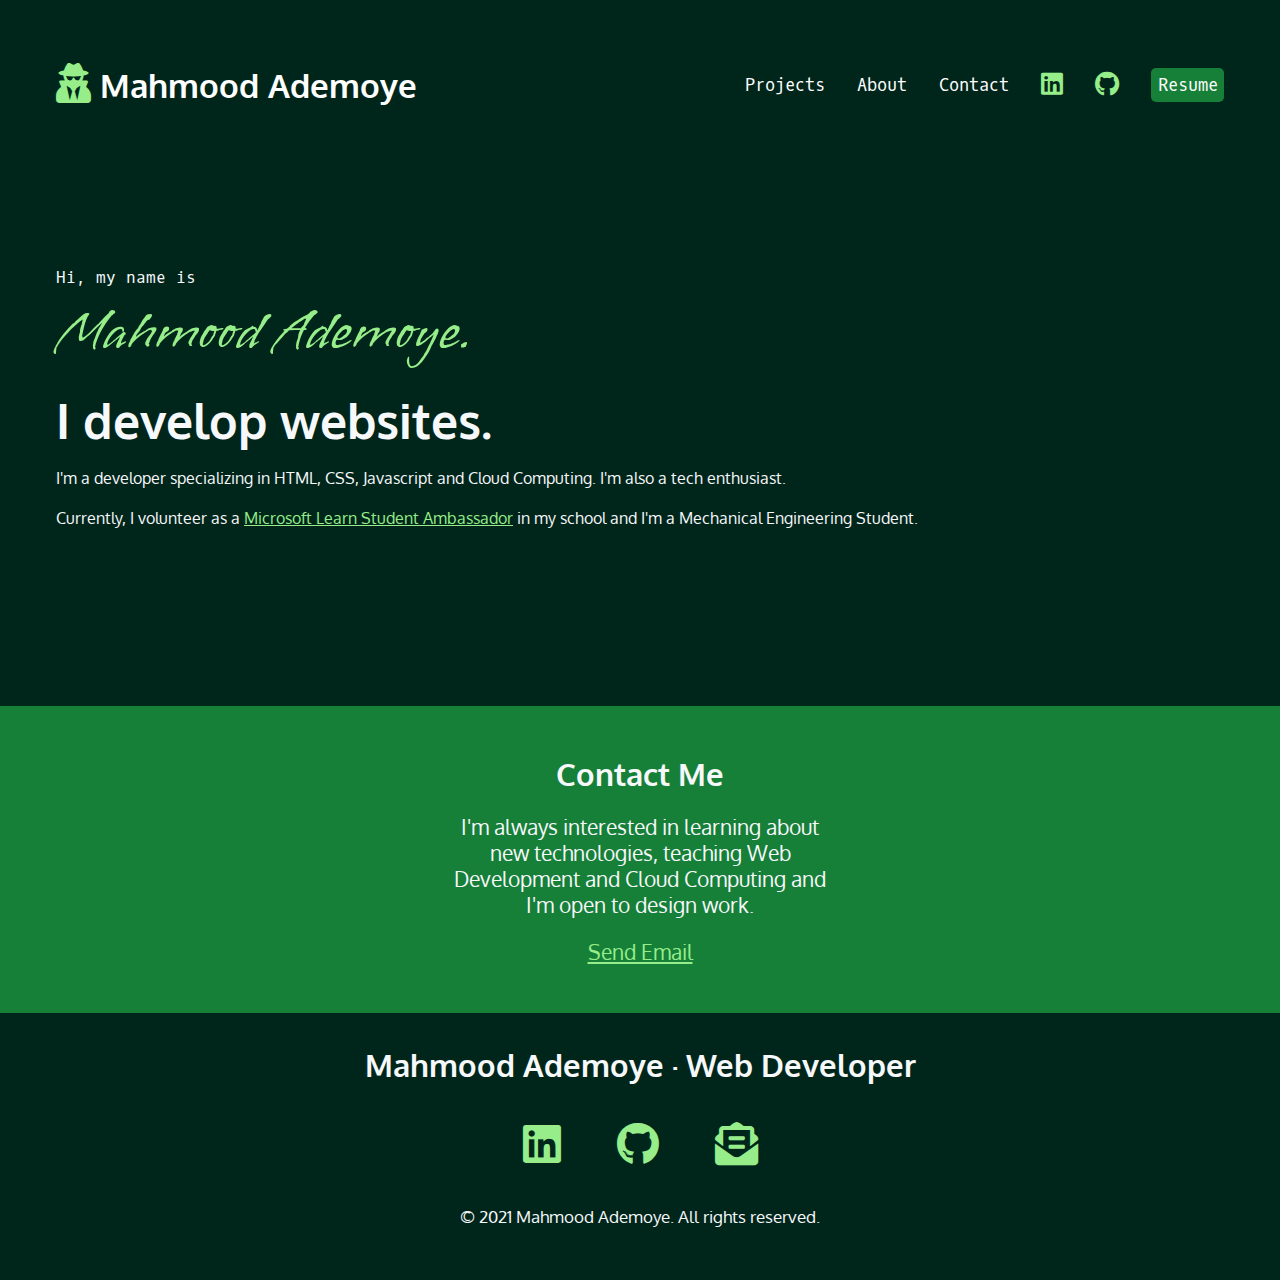
==== index.html @ 8da84bef "initial commit" ====
<!DOCTYPE html>
<html lang="en">
<head>
    <meta charset="UTF-8">
    <meta http-equiv="X-UA-Compatible" content="IE=edge">
    <meta name="viewport" content="width=device-width, initial-scale=1.0">
    <title>Mahmood Ademoye Portfolio Website</title>
    <link rel="preconnect" href="https://fonts.googleapis.com">
    <link rel="preconnect" href="https://fonts.gstatic.com" crossorigin>
    <link href="https://fonts.googleapis.com/css2?family=Oxygen&family=Oxygen+Mono&family=Vujahday+Script&display=swap" rel="stylesheet"> 
    <link href="https://cdnjs.cloudflare.com/ajax/libs/font-awesome/5.15.4/css/all.min.css" rel="stylesheet">
    <link href = "css/main.css" rel = "stylesheet">
</head>
<body>
    <!-- Navigation section -->
    <nav>
        <ul>
        <li>
            <h1><a href="index.html"> 
            <span class="fas fa-user-secret" aria-hidden = "true"></span>
            <span>Mahmood Ademoye</span>
            </a>  
            </h1>
            </li>
        <li><a href="#projects">Projects</a></li>
        <li><a href="about.html">About</a></li>
        <li><a href="#contact">Contact</a></li>
        <li><a href="https://www.linkedin.com/in/mahmood-ademoye/" target="_blank">
            <span class="fab fa-linkedin" aria-hidden ="true"></span>
            <span class ="sr-only">LinkedIn</span>
            </a>
            
            </li>
        <li><a href="https://github.com/Brainiac-M">
            <span class="fab fa-github" aria-hidden = "true"></span>
            <span class = "sr-only">Github</span>
            </a></li>
        <li><a href="https://docs.google.com/document/d/1cABCcjKQZ_LOI7W6Z4VjcYcpRTLEBW6X9QL-O9EivGs/edit?usp=sharing" class = "button">Resume</a></li>
        </ul>
    </nav>

    <!-- Intro section -->
    <section id="intro">
        <p class = "name">Hi, my name is <span>Mahmood Ademoye.</span></p>
    
        <h2>I develop websites.</h2>
    
        <p>I'm a developer specializing in HTML, CSS, Javascript and Cloud Computing. I'm also a tech enthusiast.<p>
    
        <p>Currently, I volunteer as a <a href= "https://studentambassadors.microsoft.com/en-US/profile/140487">Microsoft Learn Student Ambassador</a> in my school  and I'm a Mechanical Engineering Student.</p>
    </section>
    
    <!-- Contact section -->
    <div class="section-mdgreen">
        <section id ="contact">
            <h2>Contact Me</h2>
            <p>I'm always interested in learning about new technologies, teaching Web Development and Cloud Computing and I'm open to design work.</p>
            <a href = "mailto:mahmood.ademoye16@gmail.com">Send Email</a>
        </section>
    </div>
    <!-- Footer section -->
    <footer>
        <h2>Mahmood Ademoye &middot; Web Developer</h2>
        <ul>
        <li><a href="https://www.linkedin.com/in/mahmood-ademoye/" target="_blank">
            <span class="fab fa-linkedin" aria-hidden ="true"></span>
            <span class ="sr-only">LinkedIn</span>
            </a>
            
            </li>
        <li><a href="https://github.com/Brainiac-M">
            <span class="fab fa-github" aria-hidden = "true"></span>
            <span class = "sr-only">Github</span>
            </a></li>
        <li><a href="mailto:mahmood.ademoye16@gmail.com" target="_blank">
            <span class="fas fa-envelope-open-text" aria-hidden ="true"></span>
            <span class ="sr-only">Email</span>
            </a>
            
            </li>
        </ul>
        <p><small>&copy; 2021 Mahmood Ademoye. All rights reserved.</small></p>
    </footer>
</body>
</html>
---- css/main.css ----
@import url('https://fonts.googleapis.com/css2?family=Oxygen&family=Oxygen+Mono&family=Vujahday+Script&display=swap');

/* variables declared here - these are the colors for our pages, as well as the font stacks and sizes. */
:root {
    --dkgreen: #00261C;
    --dkblue: #0d314b;
    --plum: #4b0d49;
    --hotmag: #ff17e4;
    --magenta: #e310cb;
    --aqua: #86fbfb;
    --white: #f7f8fa;
    --mdgreen: #168039;
    --lightgreen: #96ED89;
    --ash: #8A99A6;
    --font-size: 1.3rem;
    --mono: "Oxygen mono", monospace;
    --sans: Oxygen, sans-serif;
    --authorname: 'Vujahday Script', cursive;
  }
  /* border box model: https://css-tricks.com/box-sizing/ */
  html {
    box-sizing: border-box;
  }
  *,
  *::before,
  *::after {
    box-sizing: inherit;
  }
  /* generic styles for the page */
  body {
    padding: 0;
    margin: 0;
    font-family: var(--sans);
    background-color: var(--dkgreen);
    color: var(--white);
    font-size: var(--font-size);
  }
  /* generic styles for reusable divs*/
  .section-mdgreen{
background-color: var(--mdgreen);
  }
  
   /* Intro section*/
#intro{
    padding: 5rem 1rem 10rem 1rem;
    max-width: 1200px;
    margin: 0 auto;
}
  
  h1,h2,h3{
    margin: 0;
  }
  
  a{
    color: var(--lightgreen);
  }
  
  a:hover{
    color: var(--ash);
    text-decoration: none;
  }
  
  #intro p{
    font-size: 1rem;
    line-height: 1.5;
  }
  #intro h2{
    font-size: 3rem;
  }
  
  .name{
    font-family: var(--mono);
  }
  .name span{
    font-size: 3.5rem;
    display: block;
    color: var(--lightgreen);
    font-family: var(--authorname);
  }
  
  
  /*Contact Section*/
  #contact{
    width: 400px;
    text-align: center;
    margin: 0 auto; 
    padding: 3rem 0;
  }
  #contact a{
    margin-bottom: 3rem;
  }

  #contact a:hover{
      text-decoration: none;
      color: var(--ash);
  }
  
  /* navigation */
  nav {
    font-family: var(--mono);
    font-size: 80%;
    padding: 4rem 1rem;
  }
  
  nav h1 a {
    font-family: var(--sans);
  }
  
  nav ul {
    margin: 0;
    padding: 0;
    list-style-type: none;
    display: flex;
    flex-flow: row wrap;
    justify-content: center;
    align-items: center;
    gap: 2rem;
  }
  nav ul li:first-child {
    flex-basis: 100%;
    text-align: center;
  }
  
  nav a {
    color: white;
    text-decoration: none;
    display: block;
  }
  
  nav a:hover,
  nav [ class*= "fa-"]:hover,
  footer ul li a:hover{
    color: var(--ash);
  }
  nav [class*= "fa-"]{
    font-size: 150%;
    color: var(--lightgreen);    
  }
  nav ul h1 [class*= "fa-"] {
    font-size: 120%;
  }
  nav ul li .button{
    background-color: var(--mdgreen);
    padding: 0.4rem;
    border-radius: 5px;
  }
  nav ul li .button:hover{
    background-color: var(--ash);
    color: var(--white);
  }
  
  
  /*Footer*/
  footer{
    text-align: center;
    padding:2rem  0;
  }
  footer ul{
    list-style-type: none;
    display: flex;
    flex-flow: row wrap;
    justify-content: center;
    gap: 3.5rem;
    font-size: 2.7rem;
    margin: 2rem 0;
    padding: 0;
  }
  
  
  @media( min-width: 900px){
    nav{
      max-width: 1200px;
      margin: 0 auto;
    }
    nav ul li:first-child{
      flex-basis: auto;
      text-align: left;
      margin-right: auto;
    }
  }
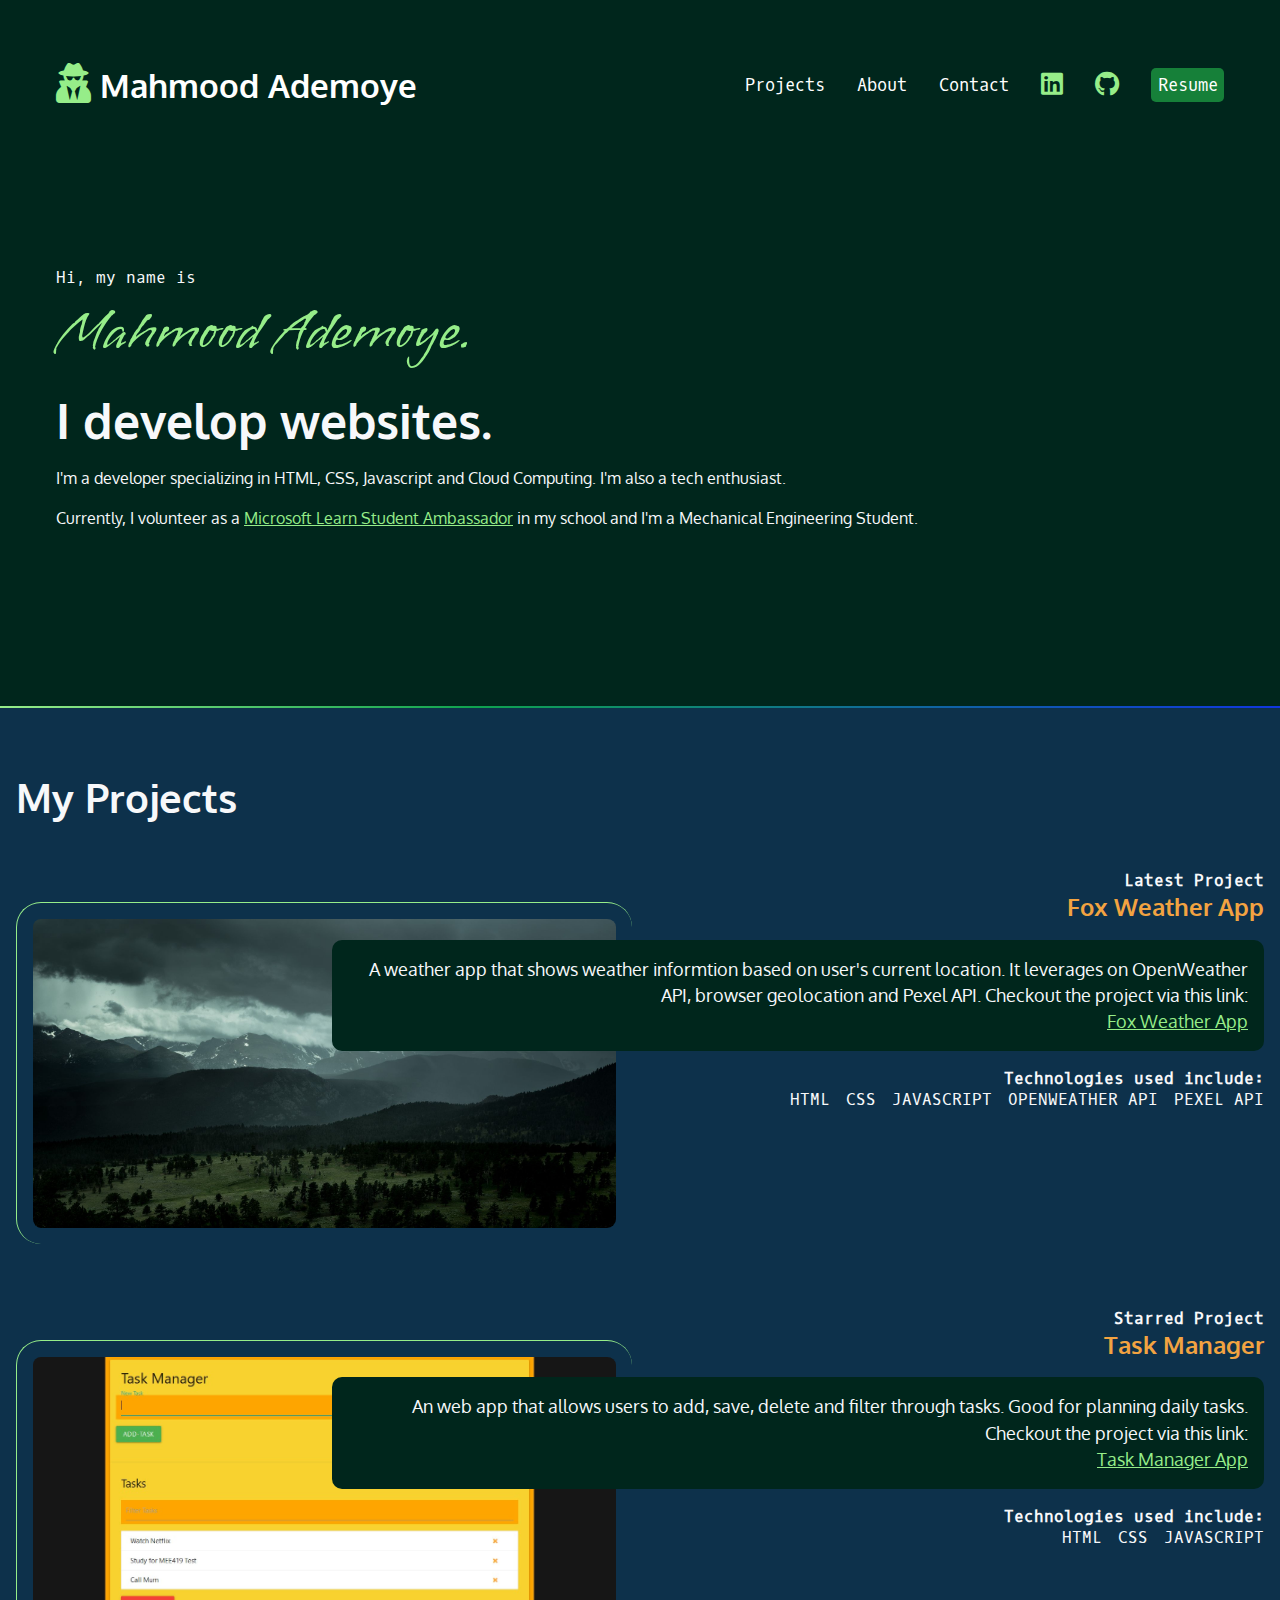
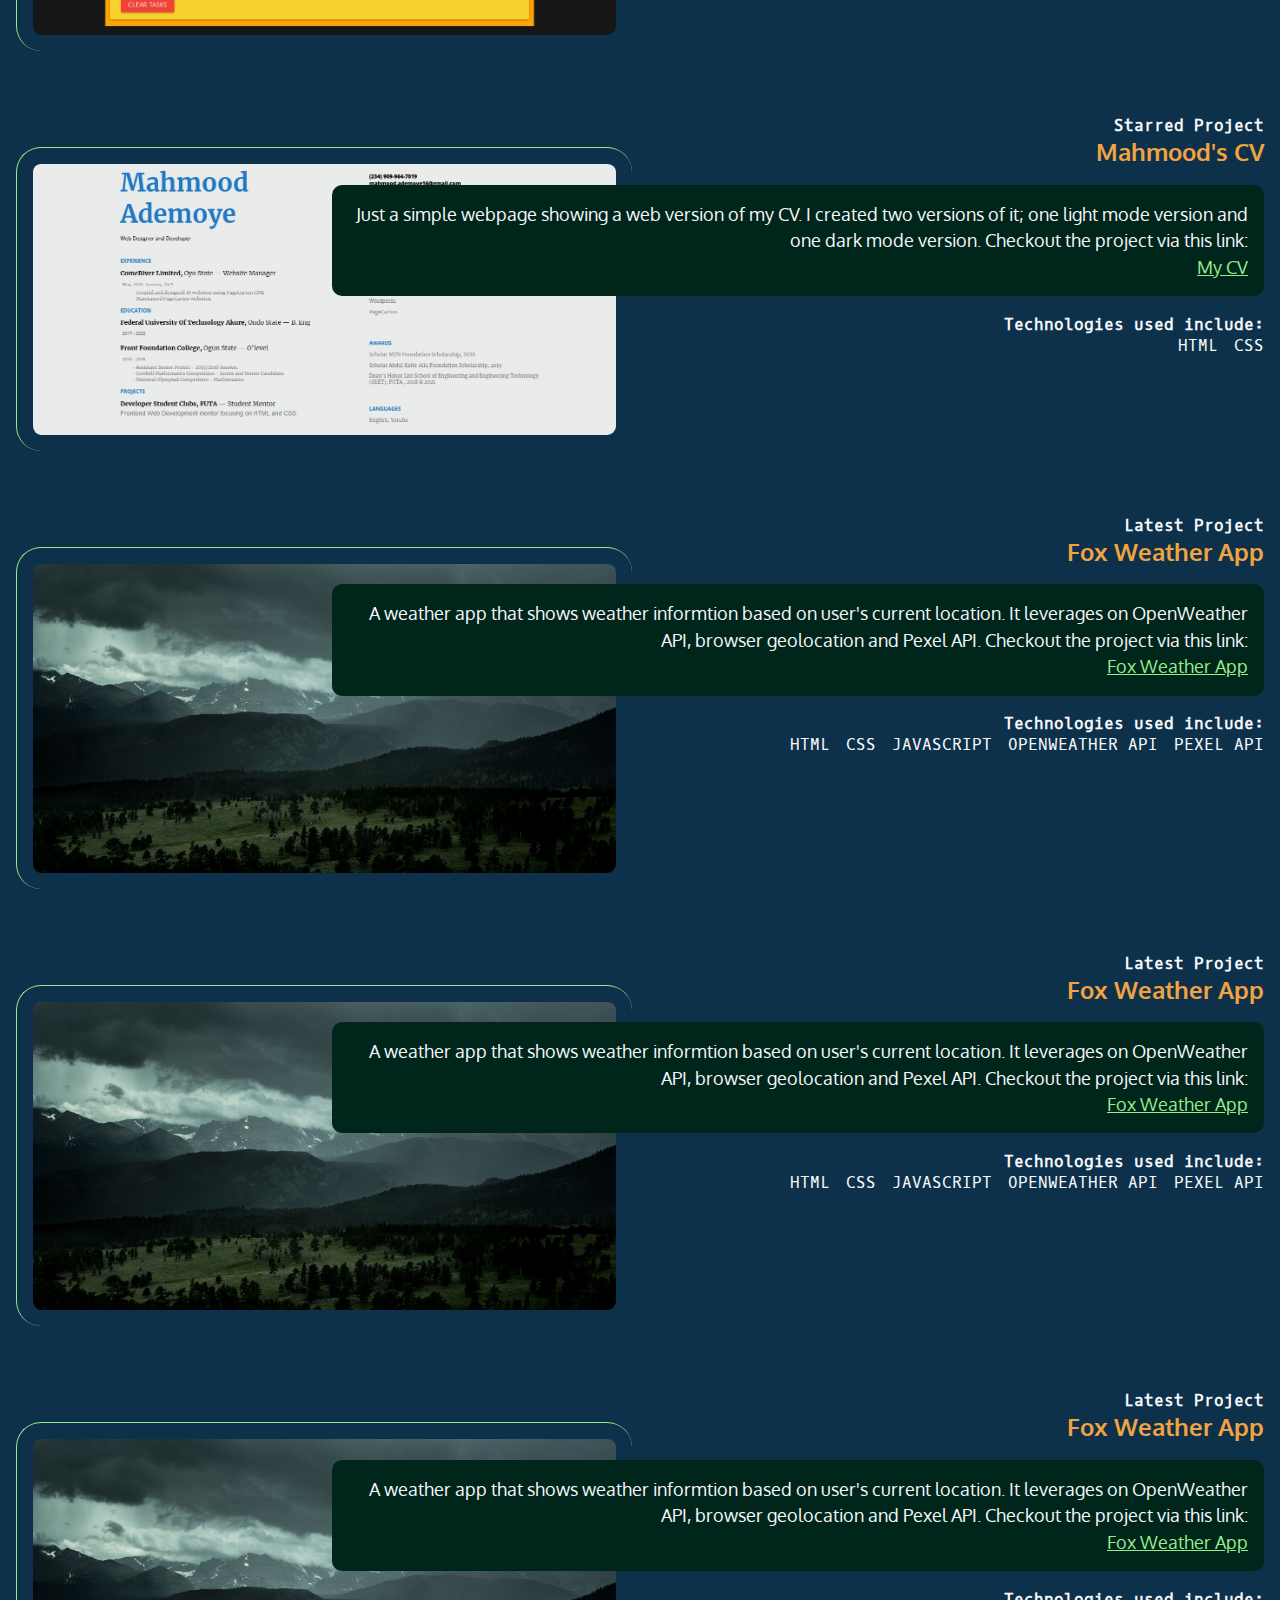
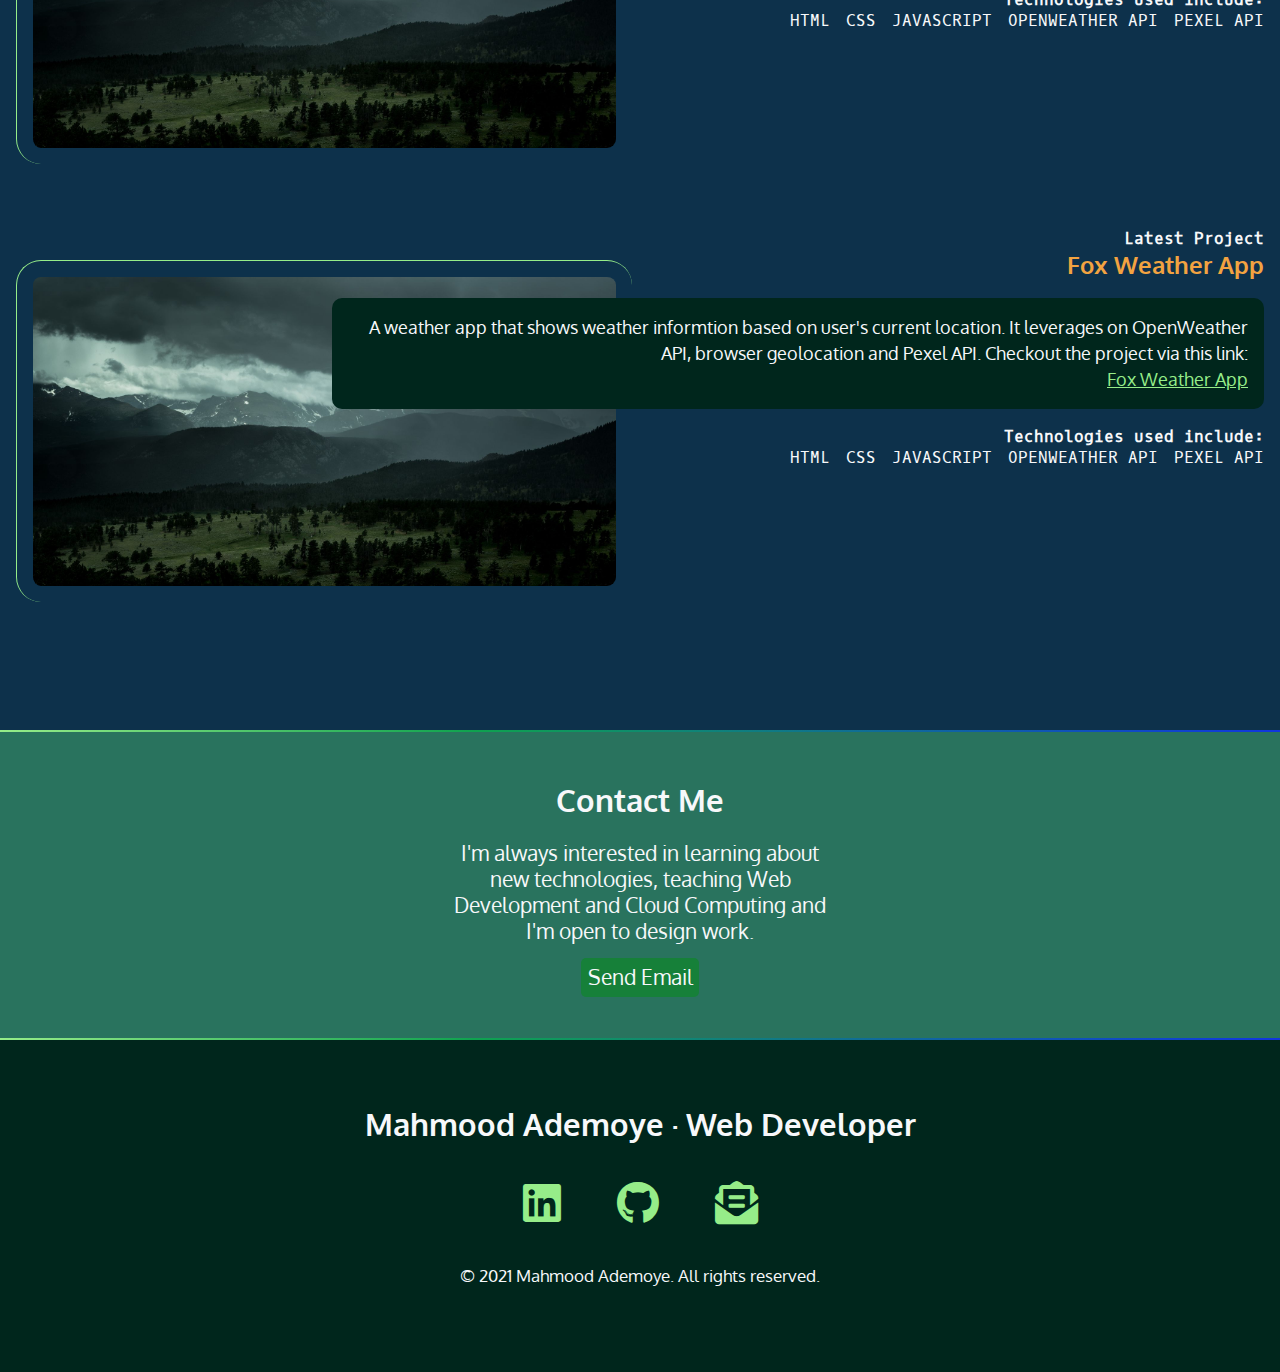
==== commit 64b9ec06: "working on project section of homepage" ====
--- a/index.html
+++ b/index.html
@@ -49,15 +49,161 @@
     
         <p>Currently, I volunteer as a <a href= "https://studentambassadors.microsoft.com/en-US/profile/140487">Microsoft Learn Student Ambassador</a> in my school  and I'm a Mechanical Engineering Student.</p>
     </section>
-    
+    <div class="gradient"></div>
+
+    <!-- Projects section -->
+    <div class="section-dkblue">
+        <section id="projects">
+            <h2>My Projects</h2>
+            
+            <article class="reverse-layout">
+                <div class="project-text">
+                    <h4>Latest Project</h4>
+                    <h3>Fox Weather App</h3>
+                    <p class="dkgreen-box">A weather app that shows weather informtion based on user's current location. It leverages on OpenWeather API, browser geolocation and Pexel API. Checkout the project via this link:<br>
+                    <a href = "https://fox-weather.netlify.app/">Fox Weather App</a>
+                    </p>
+                    
+                    <h4>Technologies used include:<h4>
+                    <ul>
+                        <li>HTML</li>
+                        <li>CSS</li>
+                        <li>JavaScript</li>
+                        <li>OpenWeather API</li>
+                        <li>Pexel API</li>
+                    </ul>
+            </div>
+                <img src="img/foxweather.jpg" alt="Screenshot of fox-weather app" />
+            </article>
+            
+            <article class="normal-layout">
+                <div class="project-text">
+                    <h4>Starred Project</h4>
+                    <h3>Task Manager</h3>
+                    <p class="dkgreen-box">An web app that allows users to add, save, delete and filter through tasks. Good for planning daily tasks. Checkout the project via this link:<br>
+                    <a href = "https://brainiac-m.github.io/Task-Manager/">Task Manager App</a>
+                    </p>
+                    
+                    <h4>Technologies used include:<h4>
+                    <ul>
+                        <li>HTML</li>
+                        <li>CSS</li>
+                        <li>JavaScript</li>
+                    </ul>
+            </div>
+                <img src="img/task-manager.jpg" alt="Screenshot of Task manager app" />
+            </article>
+
+            <article class="reverse-layout">
+                <div class="project-text">
+                    <h4>Starred Project</h4>
+                    <h3>Mahmood's CV</h3>
+                    <p class="dkgreen-box">Just a simple webpage showing a web version of my CV. I created two versions of it; one light mode version and one dark mode version. Checkout the project via this link:<br>
+                    <a href = "https://brainiac-m.github.io/my_CV/">My CV</a>
+                    </p>
+                    
+                    <h4>Technologies used include:<h4>
+                    <ul>
+                        <li>HTML</li>
+                        <li>CSS</li>
+                    </ul>
+            </div>
+                <img src="img/myCV.jpg" alt="Screenshot of webpage showing my CV" />
+            </article>
+
+            <article class="normal-layout">
+                <div class="project-text">
+                    <h4>Latest Project</h4>
+                    <h3>Fox Weather App</h3>
+                    <p class="dkgreen-box">A weather app that shows weather informtion based on user's current location. It leverages on OpenWeather API, browser geolocation and Pexel API.  Checkout the project via this link:<br>
+                    <a href = "https://fox-weather.netlify.app/">Fox Weather App</a>
+                    </p>
+                    
+                    <h4>Technologies used include:<h4>
+                    <ul>
+                        <li>HTML</li>
+                        <li>CSS</li>
+                        <li>JavaScript</li>
+                        <li>OpenWeather API</li>
+                        <li>Pexel API</li>
+                    </ul>
+            </div>
+                <img src="img/foxweather.jpg" alt="Screenshot of fox-weather app" />
+            </article>
+
+            <article class="reverse-layout">
+                <div class="project-text">
+                    <h4>Latest Project</h4>
+                    <h3>Fox Weather App</h3>
+                    <p class="dkgreen-box">A weather app that shows weather informtion based on user's current location. It leverages on OpenWeather API, browser geolocation and Pexel API.  Checkout the project via this link:<br>
+                    <a href = "https://fox-weather.netlify.app/">Fox Weather App</a>
+                    </p>
+                    
+                    <h4>Technologies used include:<h4>
+                    <ul>
+                        <li>HTML</li>
+                        <li>CSS</li>
+                        <li>JavaScript</li>
+                        <li>OpenWeather API</li>
+                        <li>Pexel API</li>
+                    </ul>
+            </div>
+                <img src="img/foxweather.jpg" alt="Screenshot of fox-weather app" />
+            </article>
+
+            <article class="normal-layout">
+                <div class="project-text">
+                    <h4>Latest Project</h4>
+                    <h3>Fox Weather App</h3>
+                    <p class="dkgreen-box">A weather app that shows weather informtion based on user's current location. It leverages on OpenWeather API, browser geolocation and Pexel API.  Checkout the project via this link:<br>
+                    <a href = "https://fox-weather.netlify.app/">Fox Weather App</a>
+                    </p>
+                    
+                    <h4>Technologies used include:<h4>
+                    <ul>
+                        <li>HTML</li>
+                        <li>CSS</li>
+                        <li>JavaScript</li>
+                        <li>OpenWeather API</li>
+                        <li>Pexel API</li>
+                    </ul>
+            </div>
+                <img src="img/foxweather.jpg" alt="Screenshot of fox-weather app" />
+            </article>
+
+            <article class="reverse-layout">
+                <div class="project-text">
+                    <h4>Latest Project</h4>
+                    <h3>Fox Weather App</h3>
+                    <p class="dkgreen-box">A weather app that shows weather informtion based on user's current location. It leverages on OpenWeather API, browser geolocation and Pexel API.  Checkout the project via this link:<br>
+                    <a href = "https://fox-weather.netlify.app/">Fox Weather App</a>
+                    </p>
+                    
+                    <h4>Technologies used include:<h4>
+                    <ul>
+                        <li>HTML</li>
+                        <li>CSS</li>
+                        <li>JavaScript</li>
+                        <li>OpenWeather API</li>
+                        <li>Pexel API</li>
+                    </ul>
+            </div>
+                <img src="img/foxweather.jpg" alt="Screenshot of fox-weather app" />
+            </article>
+            </section>
+    </div>
+
+        <div class="gradient"></div>
     <!-- Contact section -->
-    <div class="section-mdgreen">
+    <div class="section-mildgreen">
         <section id ="contact">
             <h2>Contact Me</h2>
             <p>I'm always interested in learning about new technologies, teaching Web Development and Cloud Computing and I'm open to design work.</p>
             <a href = "mailto:mahmood.ademoye16@gmail.com">Send Email</a>
         </section>
     </div>
+
+    <div class="gradient"></div>
     <!-- Footer section -->
     <footer>
         <h2>Mahmood Ademoye &middot; Web Developer</h2>
--- a/css/main.css
+++ b/css/main.css
@@ -11,6 +11,11 @@
     --white: #f7f8fa;
     --mdgreen: #168039;
     --lightgreen: #96ED89;
+    --mildgreen: #29735E;
+    --lightorange: #F2A341;
+    --mdorange: #F25835;
+    --lightbue: #0045B5;
+    --deepblue: #003A8A;
     --ash: #8A99A6;
     --font-size: 1.3rem;
     --mono: "Oxygen mono", monospace;
@@ -36,10 +41,22 @@
     font-size: var(--font-size);
   }
   /* generic styles for reusable divs*/
-  .section-mdgreen{
-background-color: var(--mdgreen);
-  }
-  
+  .section-mildgreen{
+background-color: var(--mildgreen);
+  }
+
+  .gradient{
+    background: linear-gradient(90deg, rgba(150,237,137,1) 0%, rgba(15,162,79,1) 37%, rgba(16,54,223,1) 100%, rgba(40,97,211,1) 100%);  
+    height: 2px;
+  }
+  .section-dkblue{
+    background-color: var(--dkblue);
+  }
+  img{
+    width: 100%;
+  }
+
+
    /* Intro section*/
 #intro{
     padding: 5rem 1rem 10rem 1rem;
@@ -78,6 +95,52 @@
     font-family: var(--authorname);
   }
   
+
+/* Projects section*/
+#projects{
+  padding: 4rem 1rem;
+}
+#projects h2{
+  font-size: 2.5rem;
+  margin-bottom: 3rem;
+}
+#projects h4{
+  font-size: 1rem;
+  font-family: var(--mono);
+  margin: 0;
+}
+#projects h3{
+  color: var(--lightorange);
+}
+#projects .dkgreen-box{
+background-color: var(--dkgreen);
+padding: 1rem;  
+border-radius: 10px;
+line-height: 1.5;
+font-size: 1.1rem;
+}
+#projects ul{
+  display: flex;
+  flex-flow: row wrap;
+  justify-content: flex-start;
+  padding: 0;
+  margin: 0;
+  font-size: 1rem;
+  gap: 1rem;
+}
+#projects li{
+  text-transform: uppercase;
+  font-weight: lighter;
+  list-style-type: none;
+}
+#projects img{
+  margin: 2rem 0 4rem 0;
+  border-top: 1.5px solid var(--lightgreen);
+  border-left:1.5px solid var(--lightgreen);
+  border-radius: 25px;
+  padding: 1rem;
+}
+
   
   /*Contact Section*/
   #contact{
@@ -88,11 +151,15 @@
   }
   #contact a{
     margin-bottom: 3rem;
+    padding: 0.4rem;
+    border-radius: 5px;
+    text-decoration: none;
+    background-color: var(--mdgreen);
+    color: var(--white);  
   }
 
   #contact a:hover{
-      text-decoration: none;
-      color: var(--ash);
+    background-color: var(--ash);
   }
   
   /* navigation */
@@ -153,7 +220,7 @@
   /*Footer*/
   footer{
     text-align: center;
-    padding:2rem  0;
+    padding: 4rem  0;
   }
   footer ul{
     list-style-type: none;
@@ -166,7 +233,32 @@
     padding: 0;
   }
   
-  
+
+/*Tablet view*/
+@media(min-width: 600px){
+  #projects article{
+    display: grid;
+    grid-template-columns: repeat(8, 1fr);
+    gap: 1rem;
+  }
+  #projects img{
+    grid-column: 1/5;
+    grid-row: 1/2;
+  }
+  #projects article .project-text{
+    grid-column: 3/9;
+    grid-row: 1/2;
+    order: 2;
+    text-align: right;
+  }
+  #projects article ul{
+    justify-content: flex-end;
+  }
+}
+
+
+
+  /*Desktop view*/
   @media( min-width: 900px){
     nav{
       max-width: 1200px;
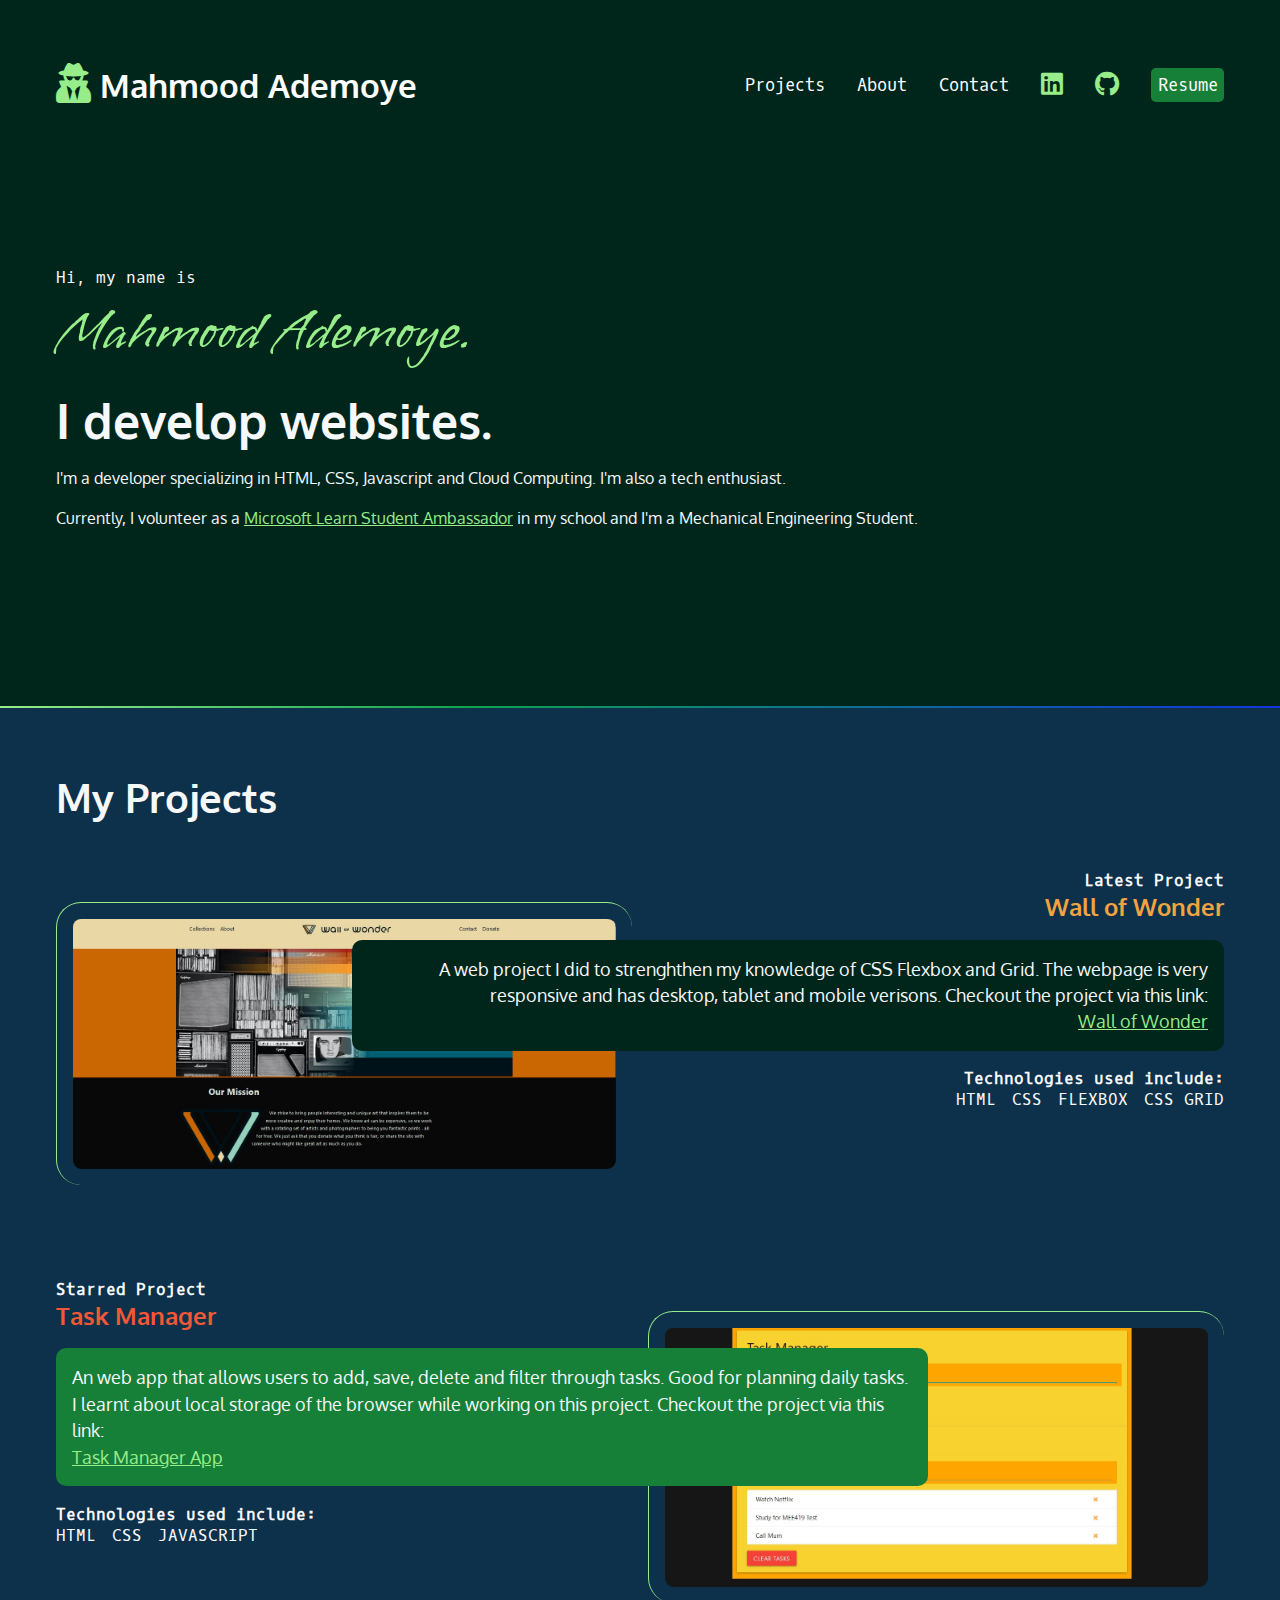
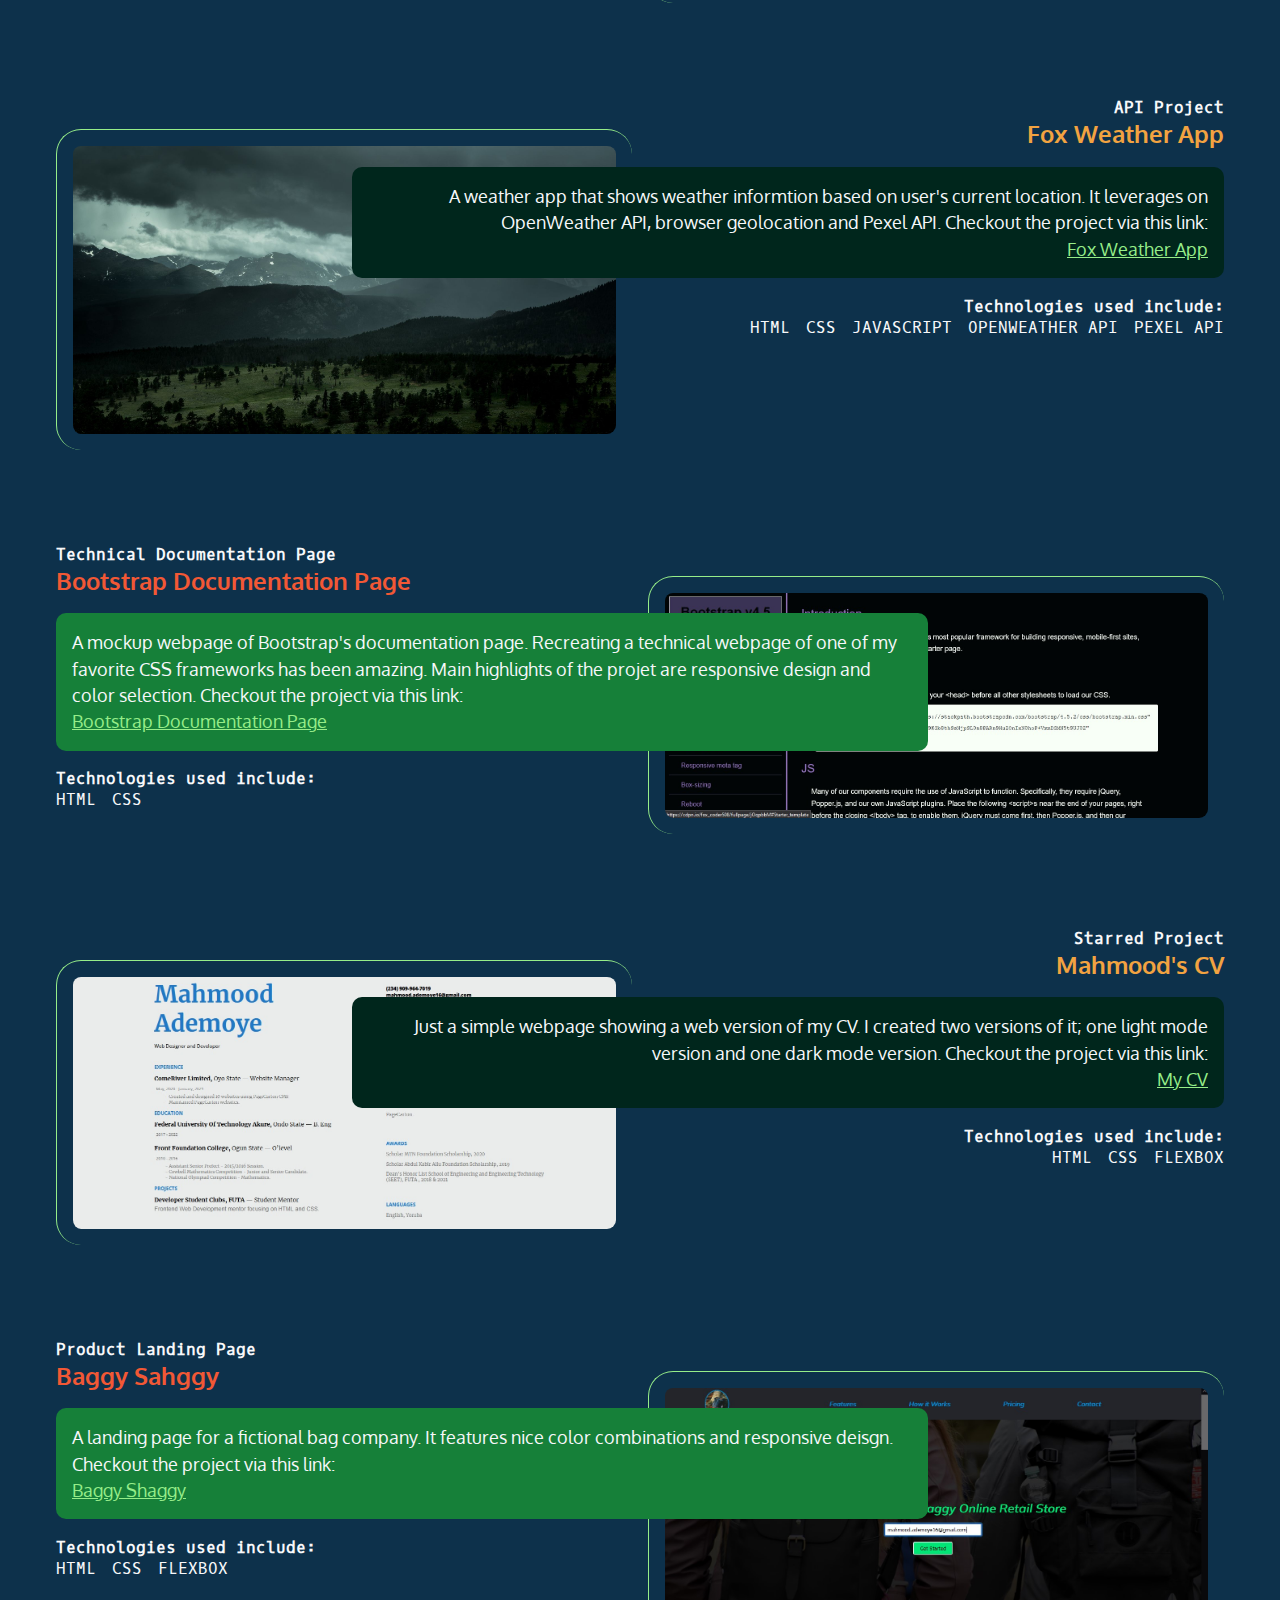
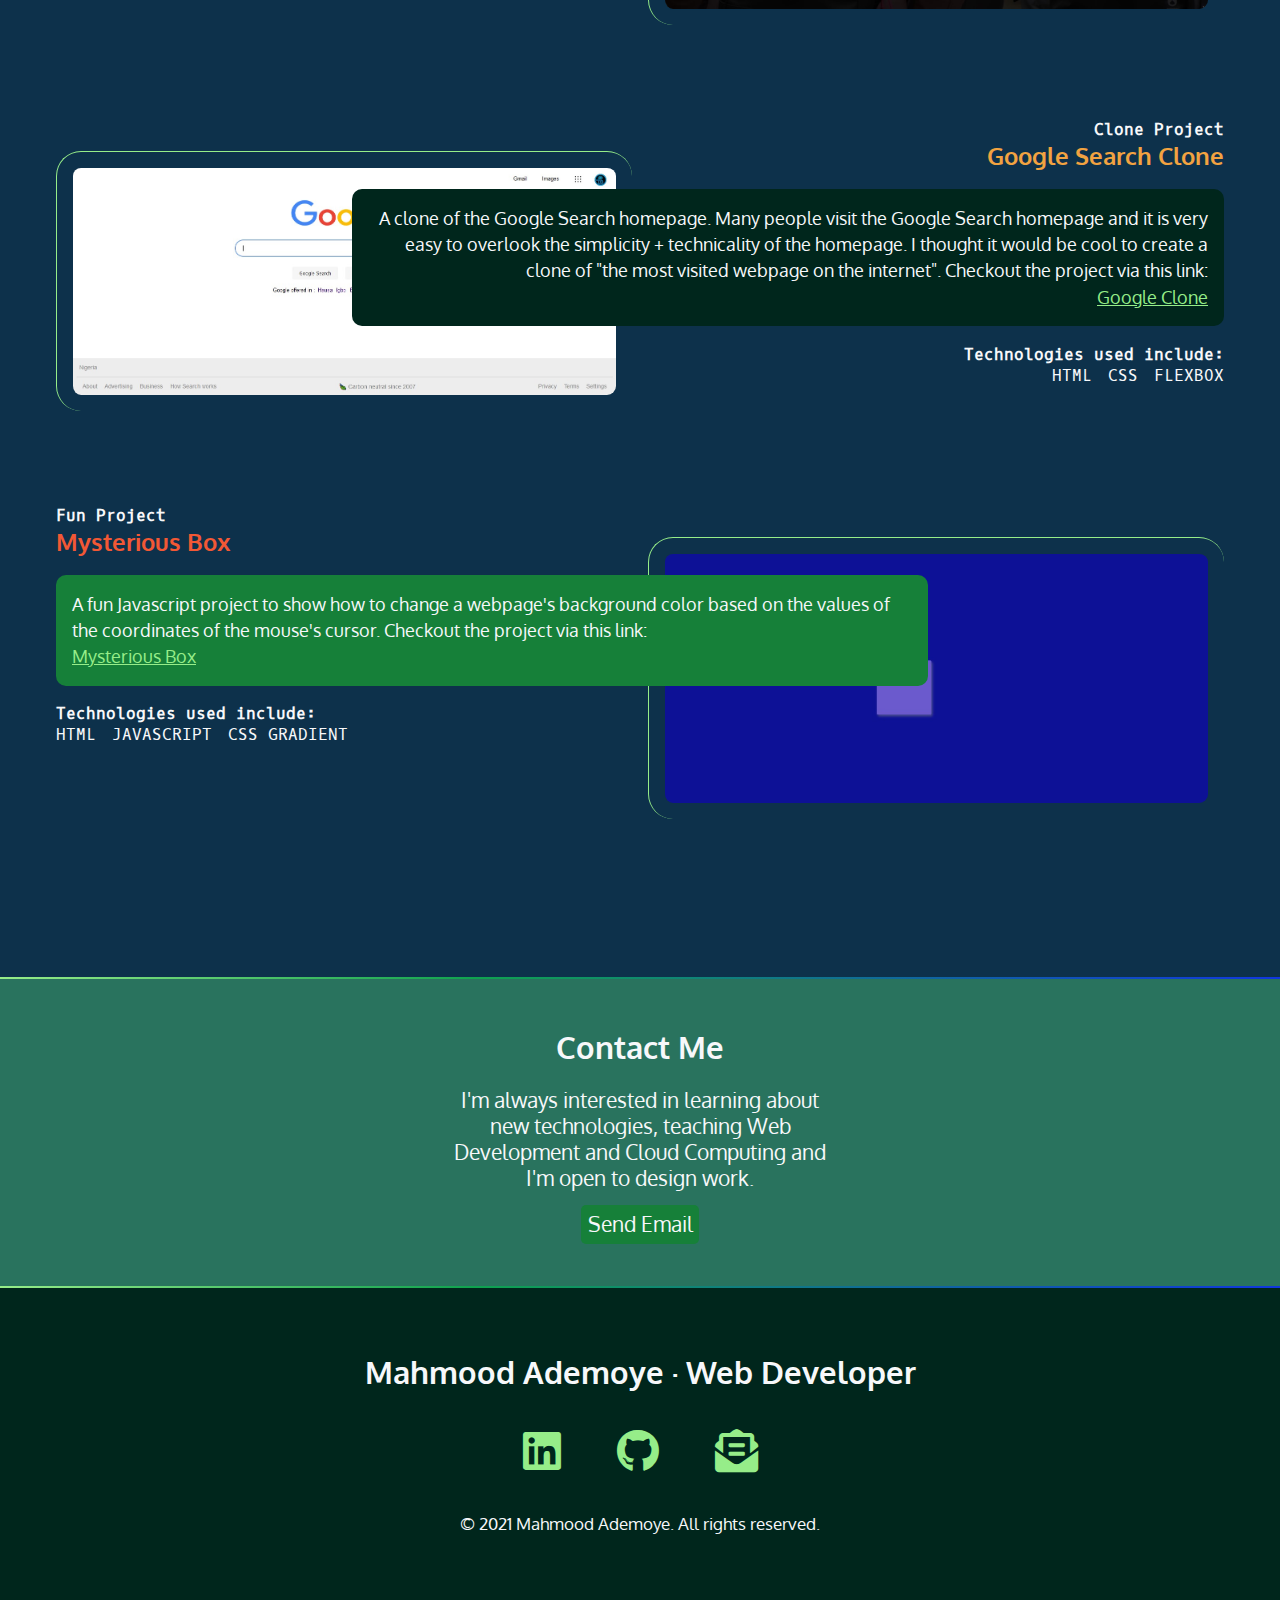
==== commit 3a2011e2: "homepage complete" ====
--- a/index.html
+++ b/index.html
@@ -55,10 +55,50 @@
     <div class="section-dkblue">
         <section id="projects">
             <h2>My Projects</h2>
-            
+
             <article class="reverse-layout">
                 <div class="project-text">
                     <h4>Latest Project</h4>
+                    <h3>Wall of Wonder</h3>
+                    <p class="dkgreen-box">A web project I did to strenghthen my knowledge of CSS Flexbox and Grid.
+                        The webpage is very responsive and has desktop, tablet and mobile verisons.
+                        Checkout the project via this link:<br>
+                    <a href = "https://brainiac-m.github.io/Wall-of-Wonder/">Wall of Wonder</a>
+                    </p>
+                    
+                    <h4>Technologies used include:<h4>
+                    <ul>
+                        <li>HTML</li>
+                        <li>CSS</li>
+                        <li>Flexbox</li>
+                        <li>CSS Grid</li>
+                    </ul>
+            </div>
+                <img src="img/wallofwonder.jpg" alt="Screenshot of Wall of wonder website" />
+            </article>
+            
+            <article class="normal-layout">
+                <div class="project-text">
+                    <h4>Starred Project</h4>
+                    <h3>Task Manager</h3>
+                    <p class="dkgreen-box">An web app that allows users to add, save, delete and filter through tasks. 
+                        Good for planning daily tasks. I learnt about local storage of the browser while working on this project. Checkout the project via this link:<br>
+                    <a href = "https://brainiac-m.github.io/Task-Manager/">Task Manager App</a>
+                    </p>
+                    
+                    <h4>Technologies used include:<h4>
+                    <ul>
+                        <li>HTML</li>
+                        <li>CSS</li>
+                        <li>JavaScript</li>
+                    </ul>
+                </div>
+                <img src="img/task-manager.jpg" alt="Screenshot of Task manager app" />
+            </article>
+
+            <article class="reverse-layout">
+                <div class="project-text">
+                    <h4>API Project</h4>
                     <h3>Fox Weather App</h3>
                     <p class="dkgreen-box">A weather app that shows weather informtion based on user's current location. It leverages on OpenWeather API, browser geolocation and Pexel API. Checkout the project via this link:<br>
                     <a href = "https://fox-weather.netlify.app/">Fox Weather App</a>
@@ -75,23 +115,24 @@
             </div>
                 <img src="img/foxweather.jpg" alt="Screenshot of fox-weather app" />
             </article>
-            
-            <article class="normal-layout">
-                <div class="project-text">
-                    <h4>Starred Project</h4>
-                    <h3>Task Manager</h3>
-                    <p class="dkgreen-box">An web app that allows users to add, save, delete and filter through tasks. Good for planning daily tasks. Checkout the project via this link:<br>
-                    <a href = "https://brainiac-m.github.io/Task-Manager/">Task Manager App</a>
-                    </p>
-                    
-                    <h4>Technologies used include:<h4>
-                    <ul>
-                        <li>HTML</li>
-                        <li>CSS</li>
-                        <li>JavaScript</li>
-                    </ul>
-            </div>
-                <img src="img/task-manager.jpg" alt="Screenshot of Task manager app" />
+
+            <article class="normal-layout">
+                <div class="project-text">
+                    <h4>Technical Documentation Page</h4>
+                    <h3>Bootstrap Documentation Page</h3>
+                    <p class="dkgreen-box">A mockup webpage of Bootstrap's documentation page. 
+                        Recreating a technical webpage of one of my favorite CSS frameworks has been amazing. 
+                        Main highlights of the projet are responsive design and color selection. Checkout the project via this link:<br>
+                    <a href = "https://codepen.io/fox_coder508/full/jOqpbbM">Bootstrap Documentation Page</a>
+                    </p>
+                    
+                    <h4>Technologies used include:<h4>
+                    <ul>
+                        <li>HTML</li>
+                        <li>CSS</li>
+                    </ul>
+                </div>
+                <img src="img/bootstrap-technical.jpg" alt="Screenshot of bootstarp documentation page" />
             </article>
 
             <article class="reverse-layout">
@@ -106,89 +147,70 @@
                     <ul>
                         <li>HTML</li>
                         <li>CSS</li>
+                        <li>Flexbox</li>
+                    </ul>
+                </div>
+                <img src="img/myCV.jpg" alt="Screenshot of webpage showing my CV" />
+            </article>
+
+            <article class="normal-layout">
+                <div class="project-text">
+                    <h4>Product Landing Page</h4>
+                    <h3>Baggy Sahggy</h3>
+                    <p class="dkgreen-box">A landing page for a fictional bag company.
+                         It features nice color combinations and responsive deisgn. 
+                         Checkout the project via this link:<br>
+                    <a href = "https://codepen.io/fox_coder508/full/ExPMWZJ">Baggy Shaggy</a>
+                    </p>
+                    
+                    <h4>Technologies used include:<h4>
+                    <ul>
+                        <li>HTML</li>
+                        <li>CSS</li>
+                        <li>Flexbox</li>
                     </ul>
             </div>
-                <img src="img/myCV.jpg" alt="Screenshot of webpage showing my CV" />
-            </article>
-
-            <article class="normal-layout">
-                <div class="project-text">
-                    <h4>Latest Project</h4>
-                    <h3>Fox Weather App</h3>
-                    <p class="dkgreen-box">A weather app that shows weather informtion based on user's current location. It leverages on OpenWeather API, browser geolocation and Pexel API.  Checkout the project via this link:<br>
-                    <a href = "https://fox-weather.netlify.app/">Fox Weather App</a>
-                    </p>
-                    
-                    <h4>Technologies used include:<h4>
-                    <ul>
-                        <li>HTML</li>
-                        <li>CSS</li>
+                <img src="img/baggy-shaggy.jpg" alt="Screenshot of Baggy shaggy website" />
+            </article>
+
+            <article class="reverse-layout">
+                <div class="project-text">
+                    <h4>Clone Project</h4>
+                    <h3>Google Search Clone</h3>
+                    <p class="dkgreen-box">A clone of the Google Search homepage. 
+                         Many people visit the Google Search homepage and it is very easy to overlook the simplicity + technicality of the homepage.
+                         I thought it would be cool to create a clone of "the most visited webpage on the internet".
+                          Checkout the project via this link:<br>
+                    <a href = "https://brainiac-m.github.io/Google-Homepage/">Google Clone</a>
+                    </p>
+                    
+                    <h4>Technologies used include:<h4>
+                    <ul>
+                        <li>HTML</li>
+                        <li>CSS</li>
+                        <li>Flexbox</li>
+                    </ul>
+                </div>
+                <img src="img/google.jpg" alt="Screenshot of google search homepage" />
+            </article>
+
+            <article class="normal-layout">
+                <div class="project-text">
+                    <h4>Fun Project</h4>
+                    <h3>Mysterious Box</h3>
+                    <p class="dkgreen-box">A fun Javascript project to show how to change a webpage's background color based on the values of the coordinates of the mouse's cursor.
+                          Checkout the project via this link:<br>
+                    <a href = "https://brainiac-m.github.io/Mysterious-Button/">Mysterious Box</a>
+                    </p>
+                    
+                    <h4>Technologies used include:<h4>
+                    <ul>
+                        <li>HTML</li>
                         <li>JavaScript</li>
-                        <li>OpenWeather API</li>
-                        <li>Pexel API</li>
-                    </ul>
-            </div>
-                <img src="img/foxweather.jpg" alt="Screenshot of fox-weather app" />
-            </article>
-
-            <article class="reverse-layout">
-                <div class="project-text">
-                    <h4>Latest Project</h4>
-                    <h3>Fox Weather App</h3>
-                    <p class="dkgreen-box">A weather app that shows weather informtion based on user's current location. It leverages on OpenWeather API, browser geolocation and Pexel API.  Checkout the project via this link:<br>
-                    <a href = "https://fox-weather.netlify.app/">Fox Weather App</a>
-                    </p>
-                    
-                    <h4>Technologies used include:<h4>
-                    <ul>
-                        <li>HTML</li>
-                        <li>CSS</li>
-                        <li>JavaScript</li>
-                        <li>OpenWeather API</li>
-                        <li>Pexel API</li>
-                    </ul>
-            </div>
-                <img src="img/foxweather.jpg" alt="Screenshot of fox-weather app" />
-            </article>
-
-            <article class="normal-layout">
-                <div class="project-text">
-                    <h4>Latest Project</h4>
-                    <h3>Fox Weather App</h3>
-                    <p class="dkgreen-box">A weather app that shows weather informtion based on user's current location. It leverages on OpenWeather API, browser geolocation and Pexel API.  Checkout the project via this link:<br>
-                    <a href = "https://fox-weather.netlify.app/">Fox Weather App</a>
-                    </p>
-                    
-                    <h4>Technologies used include:<h4>
-                    <ul>
-                        <li>HTML</li>
-                        <li>CSS</li>
-                        <li>JavaScript</li>
-                        <li>OpenWeather API</li>
-                        <li>Pexel API</li>
-                    </ul>
-            </div>
-                <img src="img/foxweather.jpg" alt="Screenshot of fox-weather app" />
-            </article>
-
-            <article class="reverse-layout">
-                <div class="project-text">
-                    <h4>Latest Project</h4>
-                    <h3>Fox Weather App</h3>
-                    <p class="dkgreen-box">A weather app that shows weather informtion based on user's current location. It leverages on OpenWeather API, browser geolocation and Pexel API.  Checkout the project via this link:<br>
-                    <a href = "https://fox-weather.netlify.app/">Fox Weather App</a>
-                    </p>
-                    
-                    <h4>Technologies used include:<h4>
-                    <ul>
-                        <li>HTML</li>
-                        <li>CSS</li>
-                        <li>JavaScript</li>
-                        <li>OpenWeather API</li>
-                        <li>Pexel API</li>
-                    </ul>
-            </div>
-                <img src="img/foxweather.jpg" alt="Screenshot of fox-weather app" />
+                        <li>CSS Gradient</li>
+                    </ul>
+                </div>
+                <img src="img//mysteriousbox.jpg" alt="Screenshot of mysterious box webpage" />
             </article>
             </section>
     </div>
--- a/css/main.css
+++ b/css/main.css
@@ -240,19 +240,36 @@
     display: grid;
     grid-template-columns: repeat(8, 1fr);
     gap: 1rem;
-  }
-  #projects img{
+    margin-bottom: 30px;
+  }
+  #projects .reverse-layout img{
     grid-column: 1/5;
     grid-row: 1/2;
   }
-  #projects article .project-text{
+  #projects .reverse-layout .project-text{
     grid-column: 3/9;
     grid-row: 1/2;
     order: 2;
     text-align: right;
   }
-  #projects article ul{
+  #projects  .reverse-layout ul{
     justify-content: flex-end;
+  }
+  #projects .normal-layout img {
+    grid-column: 5/9;
+    grid-row: 1/2;
+  }
+  #projects .normal-layout .project-text{
+    grid-column: 1/7;
+    grid-row: 1/2;
+    order: 1;
+    text-align: left;
+  }
+  #projects .normal-layout .project-text h3{
+    color: var(--mdorange);
+  }
+  #projects .normal-layout .project-text p{
+    background-color: var(--mdgreen);
   }
 }
 
@@ -269,6 +286,10 @@
       text-align: left;
       margin-right: auto;
     }
+    #projects{
+      max-width: 1200px;
+      margin: 0 auto;
+    }
   }
   
   
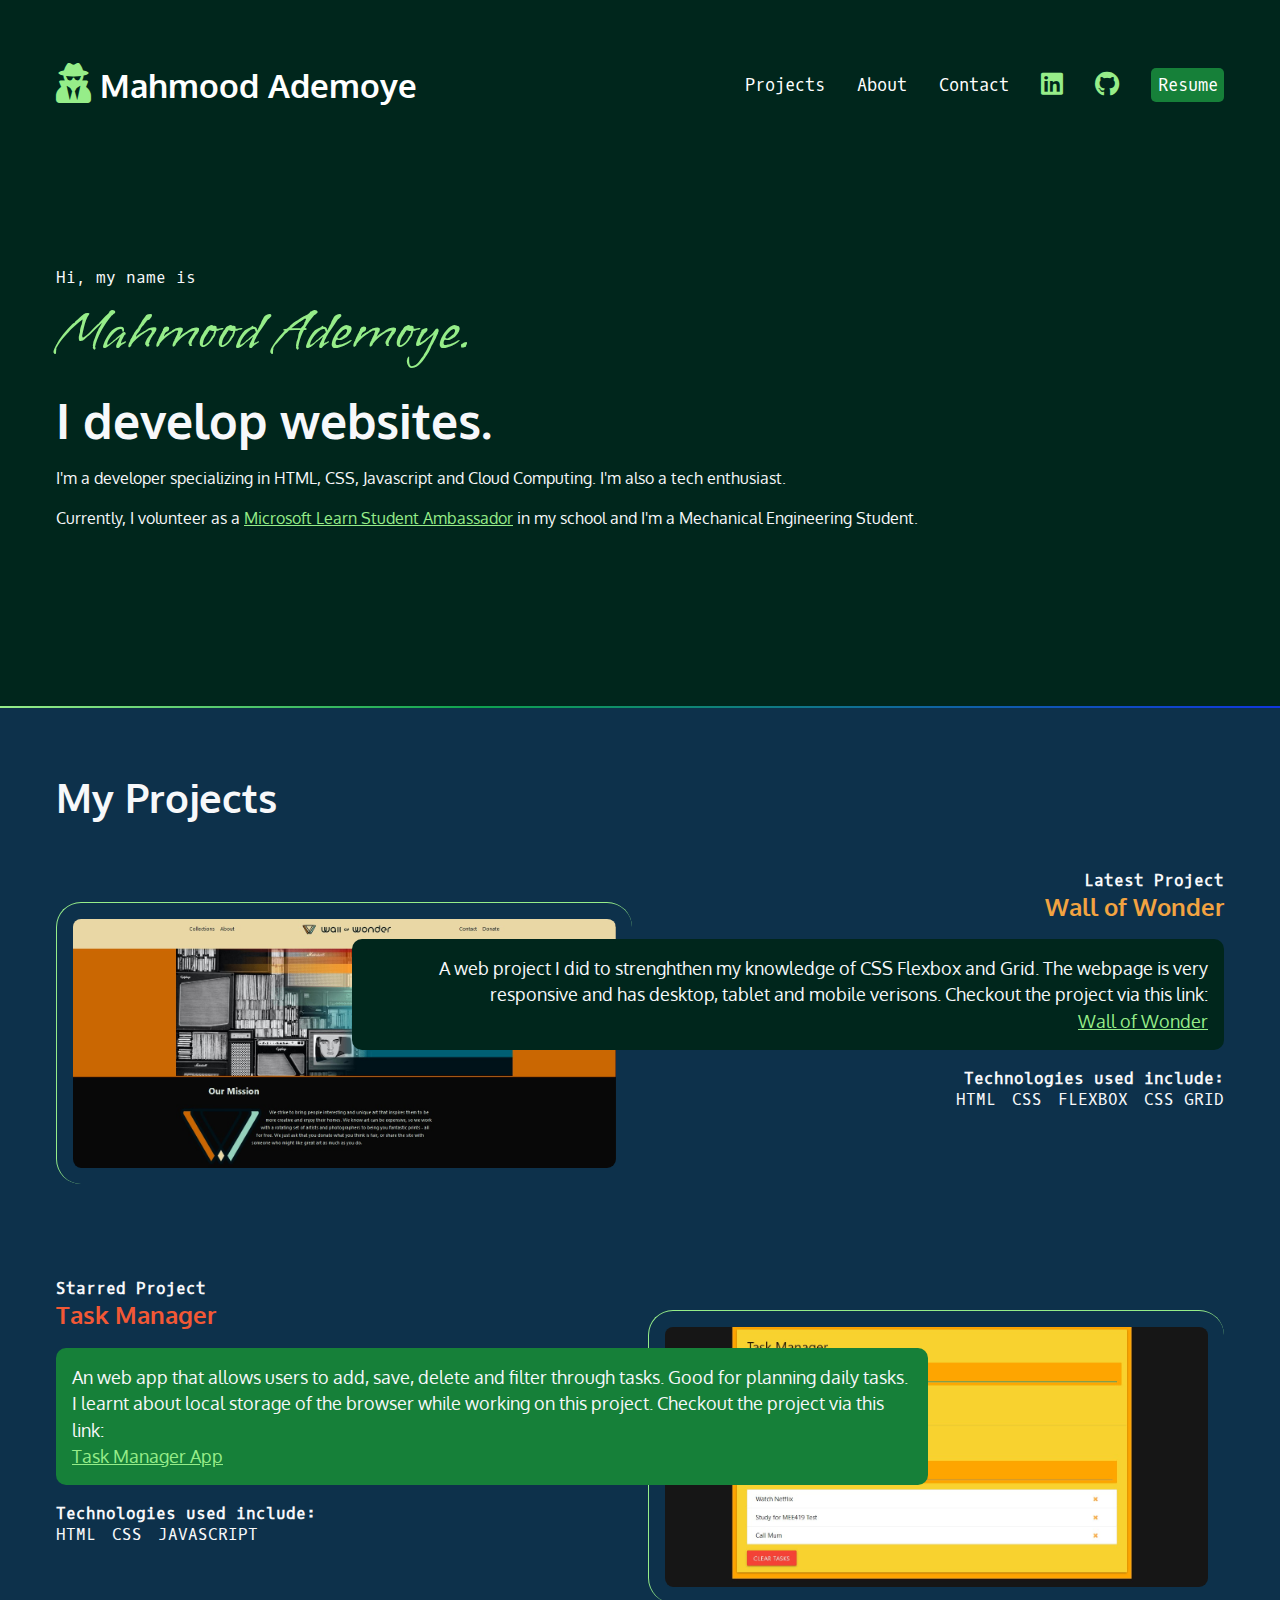
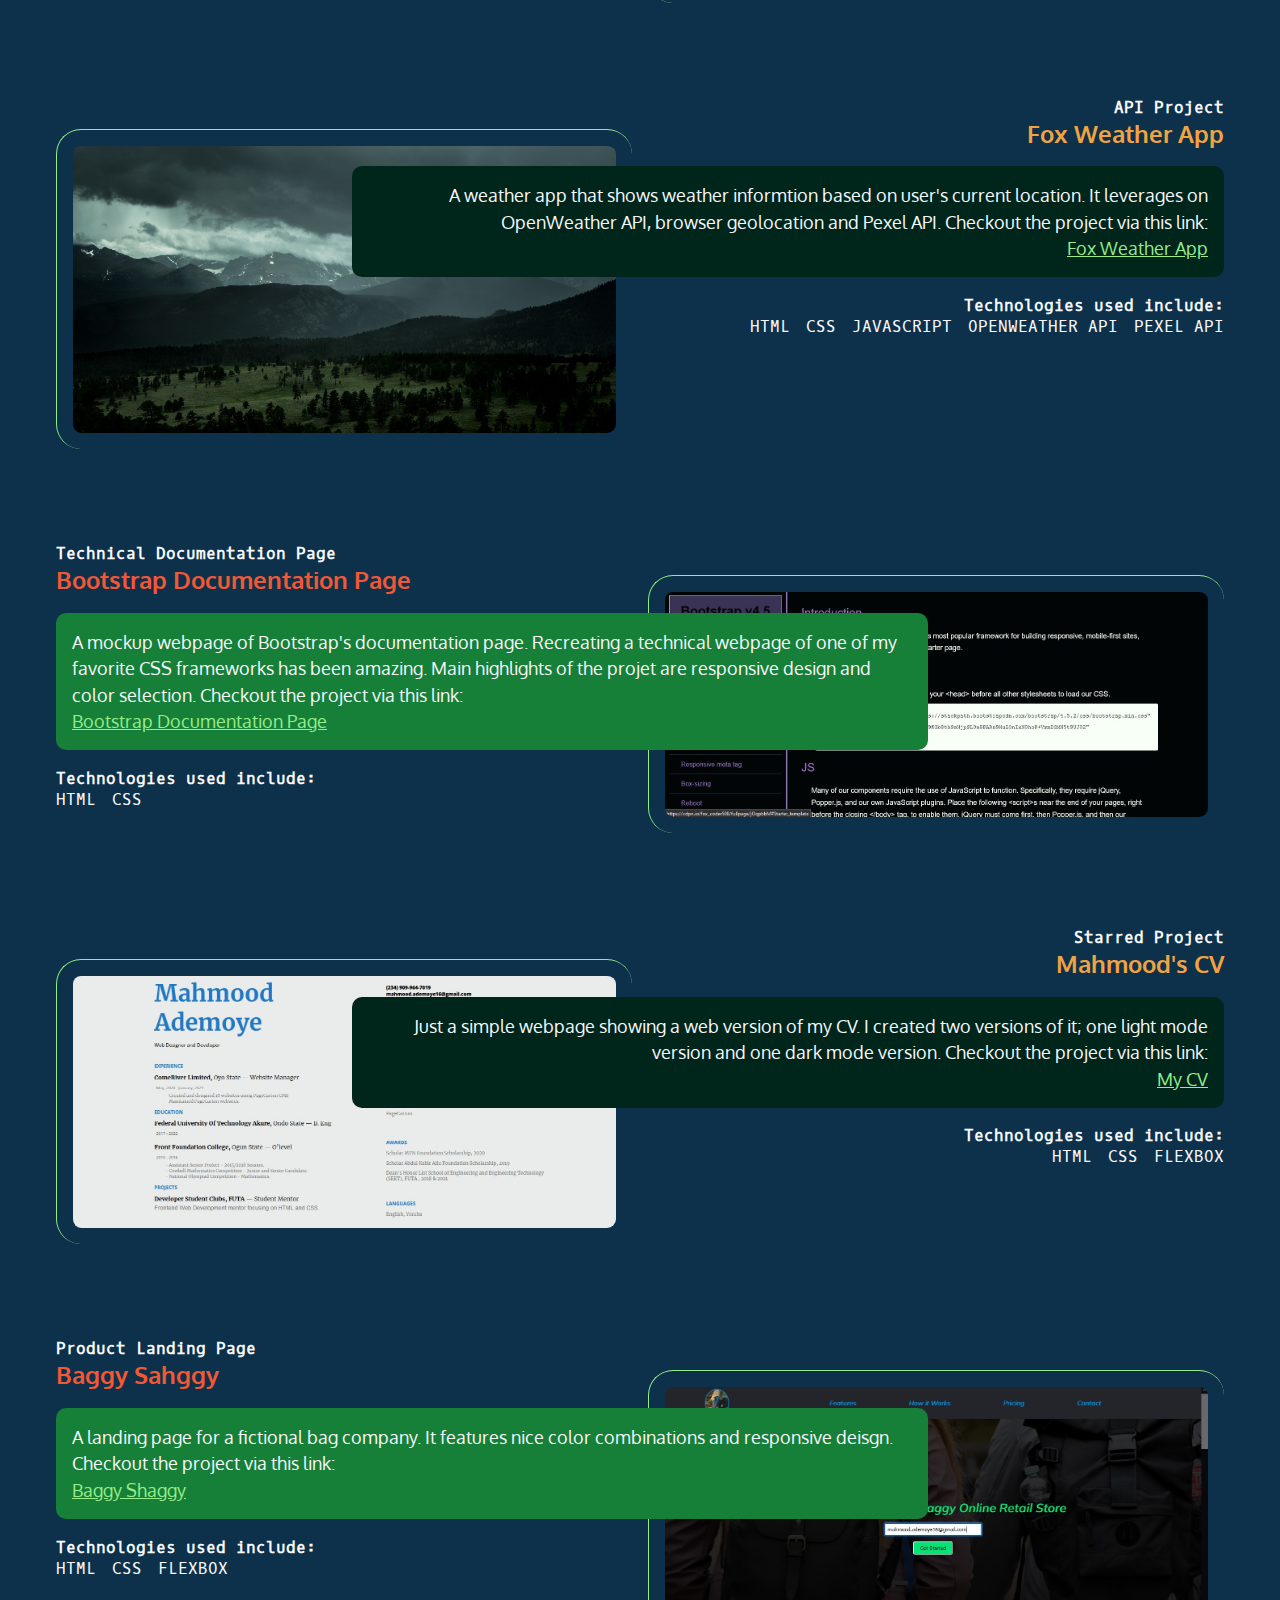
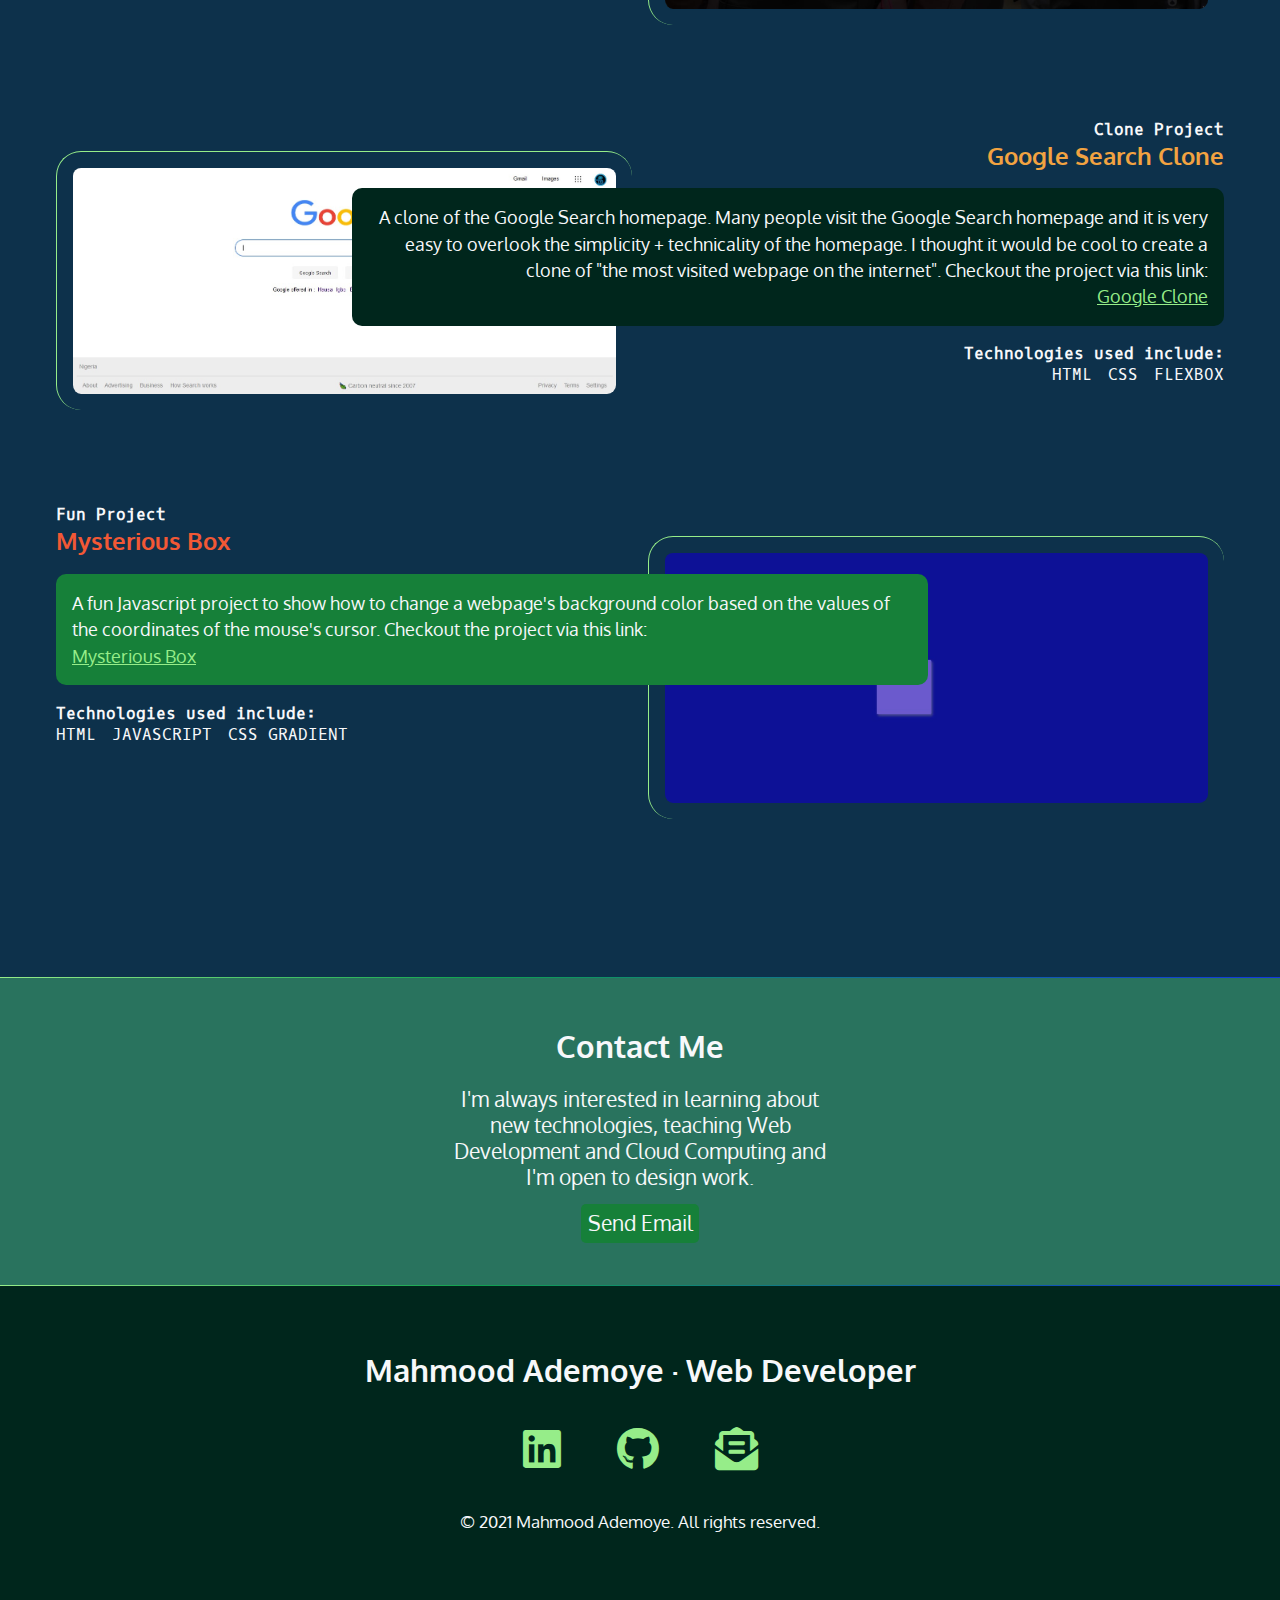
==== commit 3a211d52: "completed About page" ====
--- a/index.html
+++ b/index.html
@@ -9,7 +9,7 @@
     <link rel="preconnect" href="https://fonts.gstatic.com" crossorigin>
     <link href="https://fonts.googleapis.com/css2?family=Oxygen&family=Oxygen+Mono&family=Vujahday+Script&display=swap" rel="stylesheet"> 
     <link href="https://cdnjs.cloudflare.com/ajax/libs/font-awesome/5.15.4/css/all.min.css" rel="stylesheet">
-    <link href = "css/main.css" rel = "stylesheet">
+    <link href = "main.css" rel = "stylesheet">
 </head>
 <body>
     <!-- Navigation section -->
@@ -23,7 +23,7 @@
             </h1>
             </li>
         <li><a href="#projects">Projects</a></li>
-        <li><a href="about.html">About</a></li>
+        <li><a href="about/about.html">About</a></li>
         <li><a href="#contact">Contact</a></li>
         <li><a href="https://www.linkedin.com/in/mahmood-ademoye/" target="_blank">
             <span class="fab fa-linkedin" aria-hidden ="true"></span>
@@ -83,7 +83,7 @@
                     <h3>Task Manager</h3>
                     <p class="dkgreen-box">An web app that allows users to add, save, delete and filter through tasks. 
                         Good for planning daily tasks. I learnt about local storage of the browser while working on this project. Checkout the project via this link:<br>
-                    <a href = "https://brainiac-m.github.io/Task-Manager/">Task Manager App</a>
+                    <a href = "https://brainiac-m.github.io/Task-Manager/#">Task Manager App</a>
                     </p>
                     
                     <h4>Technologies used include:<h4>
--- a/main.css
+++ b/main.css
@@ -0,0 +1,296 @@
+@import url('https://fonts.googleapis.com/css2?family=Oxygen&family=Oxygen+Mono&family=Vujahday+Script&display=swap');
+
+/* variables declared here - these are the colors for our pages, as well as the font stacks and sizes. */
+:root {
+    --dkgreen: #00261C;
+    --dkblue: #0d314b;
+    --plum: #4b0d49;
+    --hotmag: #ff17e4;
+    --magenta: #e310cb;
+    --aqua: #86fbfb;
+    --white: #f7f8fa;
+    --mdgreen: #168039;
+    --lightgreen: #96ED89;
+    --mildgreen: #29735E;
+    --lightorange: #F2A341;
+    --mdorange: #F25835;
+    --lightbue: #0045B5;
+    --deepblue: #003A8A;
+    --ash: #8A99A6;
+    --font-size: 1.3rem;
+    --mono: "Oxygen mono", monospace;
+    --sans: Oxygen, sans-serif;
+    --authorname: 'Vujahday Script', cursive;
+  }
+  /* border box model: https://css-tricks.com/box-sizing/ */
+  html {
+    box-sizing: border-box;
+  }
+  *,
+  *::before,
+  *::after {
+    box-sizing: inherit;
+  }
+  /* generic styles for the page */
+  body {
+    padding: 0;
+    margin: 0;
+    font-family: var(--sans);
+    background-color: var(--dkgreen);
+    color: var(--white);
+    font-size: var(--font-size);
+  }
+  /* generic styles for reusable divs*/
+  .section-mildgreen{
+background-color: var(--mildgreen);
+  }
+
+  .gradient{
+    background: linear-gradient(90deg, rgba(150,237,137,1) 0%, rgba(15,162,79,1) 37%, rgba(16,54,223,1) 100%, rgba(40,97,211,1) 100%);  
+    height: 1.5px;
+  }
+  .section-dkblue{
+    background-color: var(--dkblue);
+  }
+  img{
+    width: 100%;
+  }
+
+
+   /* Intro section*/
+#intro{
+    padding: 5rem 1rem 10rem 1rem;
+    max-width: 1200px;
+    margin: 0 auto;
+}
+  
+  h1,h2,h3{
+    margin: 0;
+  }
+  
+  a{
+    color: var(--lightgreen);
+  }
+  
+  a:hover{
+    color: var(--ash);
+    text-decoration: none;
+  }
+  
+  #intro p{
+    font-size: 1rem;
+    line-height: 1.5;
+  }
+  #intro h2{
+    font-size: 3rem;
+  }
+  
+  .name{
+    font-family: var(--mono);
+  }
+  .name span{
+    font-size: 3.5rem;
+    display: block;
+    color: var(--lightgreen);
+    font-family: var(--authorname);
+  }
+  
+
+/* Projects section*/
+#projects{
+  padding: 4rem 1rem;
+}
+#projects h2{
+  font-size: 2.5rem;
+  margin-bottom: 3rem;
+}
+#projects h4{
+  font-size: 1rem;
+  font-family: var(--mono);
+  margin: 0;
+}
+#projects h3{
+  color: var(--lightorange);
+}
+#projects .dkgreen-box{
+background-color: var(--dkgreen);
+padding: 1rem;  
+border-radius: 10px;
+line-height: 1.5;
+font-size: 1.1rem;
+}
+#projects ul{
+  display: flex;
+  flex-flow: row wrap;
+  justify-content: flex-start;
+  padding: 0;
+  margin: 0;
+  font-size: 1rem;
+  gap: 1rem;
+}
+#projects li{
+  text-transform: uppercase;
+  font-weight: lighter;
+  list-style-type: none;
+}
+#projects img{
+  margin: 2rem 0 4rem 0;
+  border-top: 1.5px solid var(--lightgreen);
+  border-left:1.5px solid var(--lightgreen);
+  border-radius: 25px;
+  padding: 1rem;
+}
+
+  
+  /*Contact Section*/
+  #contact{
+    width: 400px;
+    text-align: center;
+    margin: 0 auto; 
+    padding: 3rem 0;
+  }
+  #contact a{
+    margin-bottom: 3rem;
+    padding: 0.4rem;
+    border-radius: 5px;
+    text-decoration: none;
+    background-color: var(--mdgreen);
+    color: var(--white);  
+  }
+
+  #contact a:hover{
+    background-color: var(--ash);
+  }
+  
+  /* navigation */
+  nav {
+    font-family: var(--mono);
+    font-size: 80%;
+    padding: 4rem 1rem;
+  }
+  
+  nav h1 a {
+    font-family: var(--sans);
+  }
+  
+  nav ul {
+    margin: 0;
+    padding: 0;
+    list-style-type: none;
+    display: flex;
+    flex-flow: row wrap;
+    justify-content: center;
+    align-items: center;
+    gap: 2rem;
+  }
+  nav ul li:first-child {
+    flex-basis: 100%;
+    text-align: center;
+  }
+  
+  nav a {
+    color: white;
+    text-decoration: none;
+    display: block;
+  }
+  
+  nav a:hover,
+  nav [ class*= "fa-"]:hover,
+  footer ul li a:hover{
+    color: var(--ash);
+  }
+  nav [class*= "fa-"]{
+    font-size: 150%;
+    color: var(--lightgreen);    
+  }
+  nav ul h1 [class*= "fa-"] {
+    font-size: 120%;
+  }
+  nav ul li .button{
+    background-color: var(--mdgreen);
+    padding: 0.4rem;
+    border-radius: 5px;
+  }
+  nav ul li .button:hover{
+    background-color: var(--ash);
+    color: var(--white);
+  }
+  
+  
+  /*Footer*/
+  footer{
+    text-align: center;
+    padding: 4rem  0;
+  }
+  footer ul{
+    list-style-type: none;
+    display: flex;
+    flex-flow: row wrap;
+    justify-content: center;
+    gap: 3.5rem;
+    font-size: 2.7rem;
+    margin: 2rem 0;
+    padding: 0;
+  }
+  
+
+/*Tablet view*/
+@media(min-width: 600px){
+  #projects article{
+    display: grid;
+    grid-template-columns: repeat(8, 1fr);
+    gap: 1rem;
+    margin-bottom: 30px;
+  }
+  #projects .reverse-layout img{
+    grid-column: 1/5;
+    grid-row: 1/2;
+  }
+  #projects .reverse-layout .project-text{
+    grid-column: 3/9;
+    grid-row: 1/2;
+    order: 2;
+    text-align: right;
+  }
+  #projects  .reverse-layout ul{
+    justify-content: flex-end;
+  }
+  #projects .normal-layout img {
+    grid-column: 5/9;
+    grid-row: 1/2;
+  }
+  #projects .normal-layout .project-text{
+    grid-column: 1/7;
+    grid-row: 1/2;
+    order: 1;
+    text-align: left;
+  }
+  #projects .normal-layout .project-text h3{
+    color: var(--mdorange);
+  }
+  #projects .normal-layout .project-text p{
+    background-color: var(--mdgreen);
+  }
+}
+
+
+
+  /*Desktop view*/
+  @media( min-width: 900px){
+    nav{
+      max-width: 1200px;
+      margin: 0 auto;
+    }
+    nav ul li:first-child{
+      flex-basis: auto;
+      text-align: left;
+      margin-right: auto;
+    }
+    #projects{
+      max-width: 1200px;
+      margin: 0 auto;
+    }
+  }
+  
+  
+  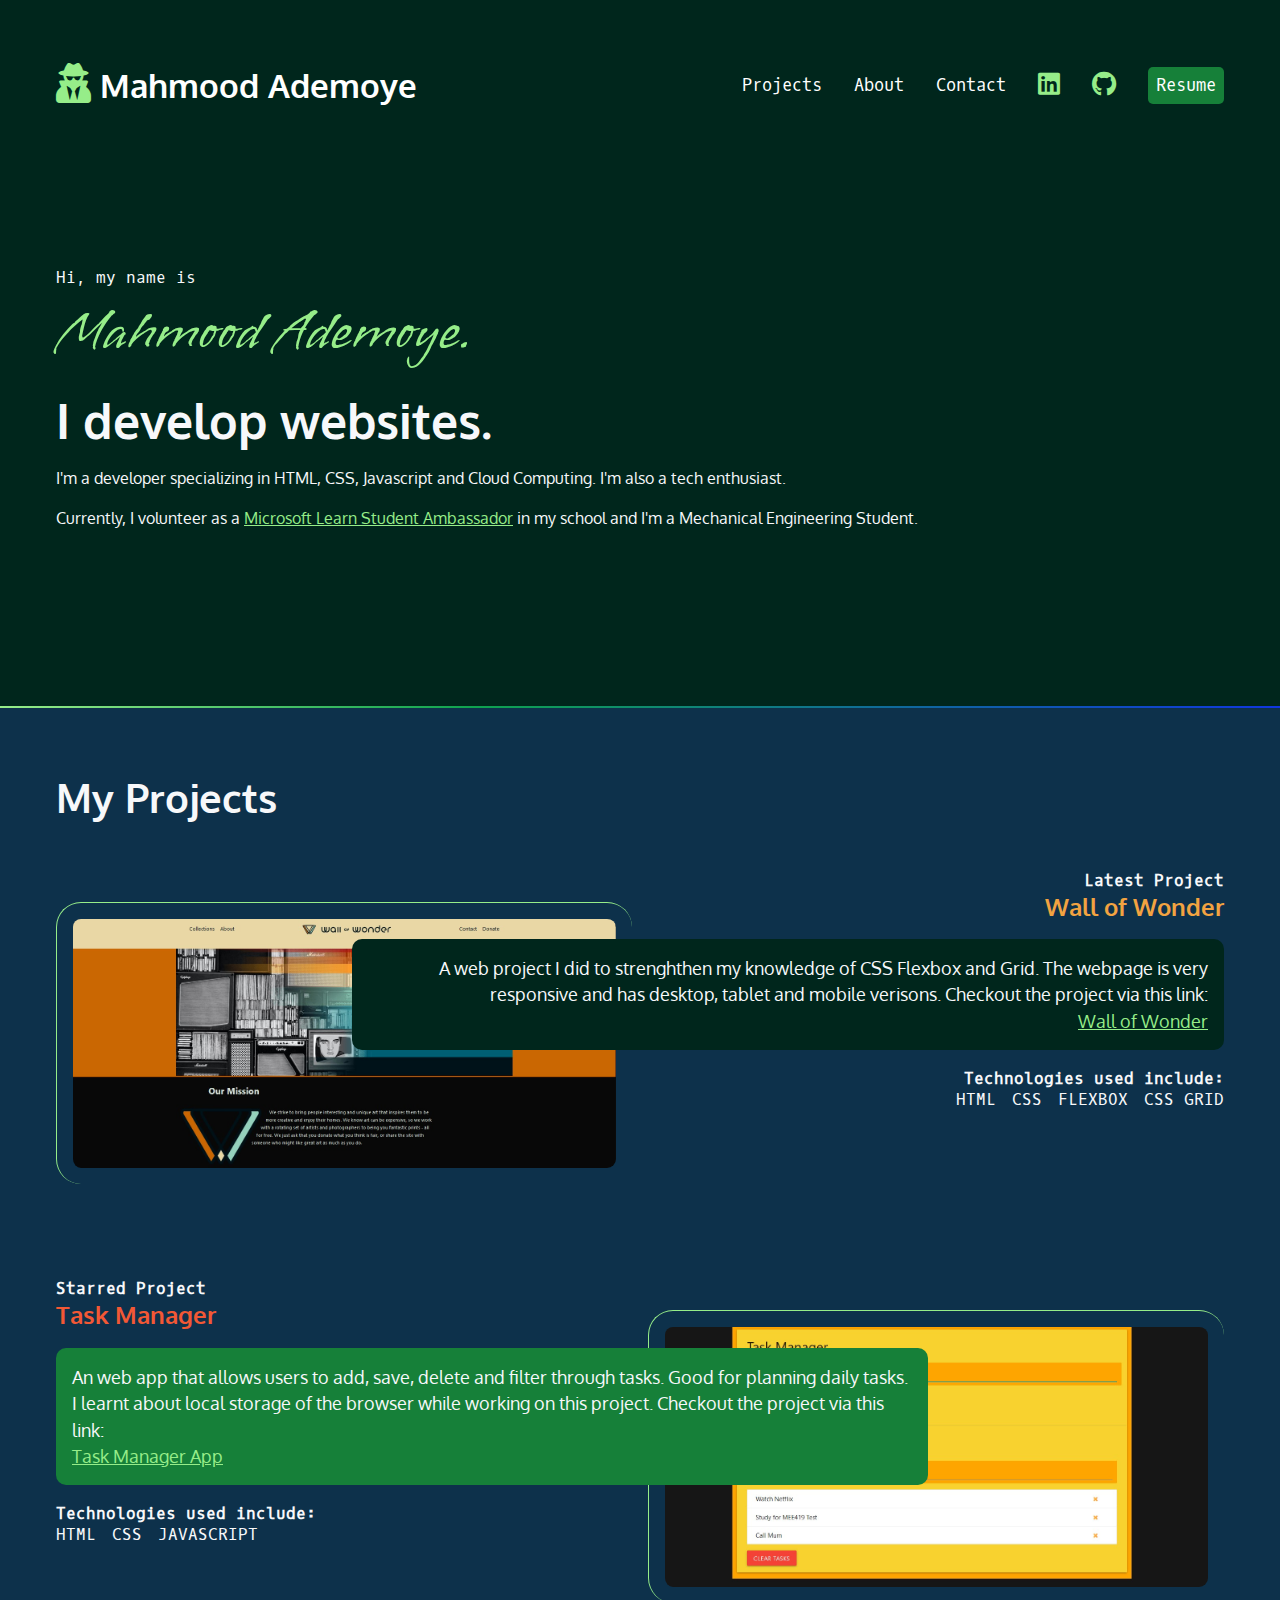
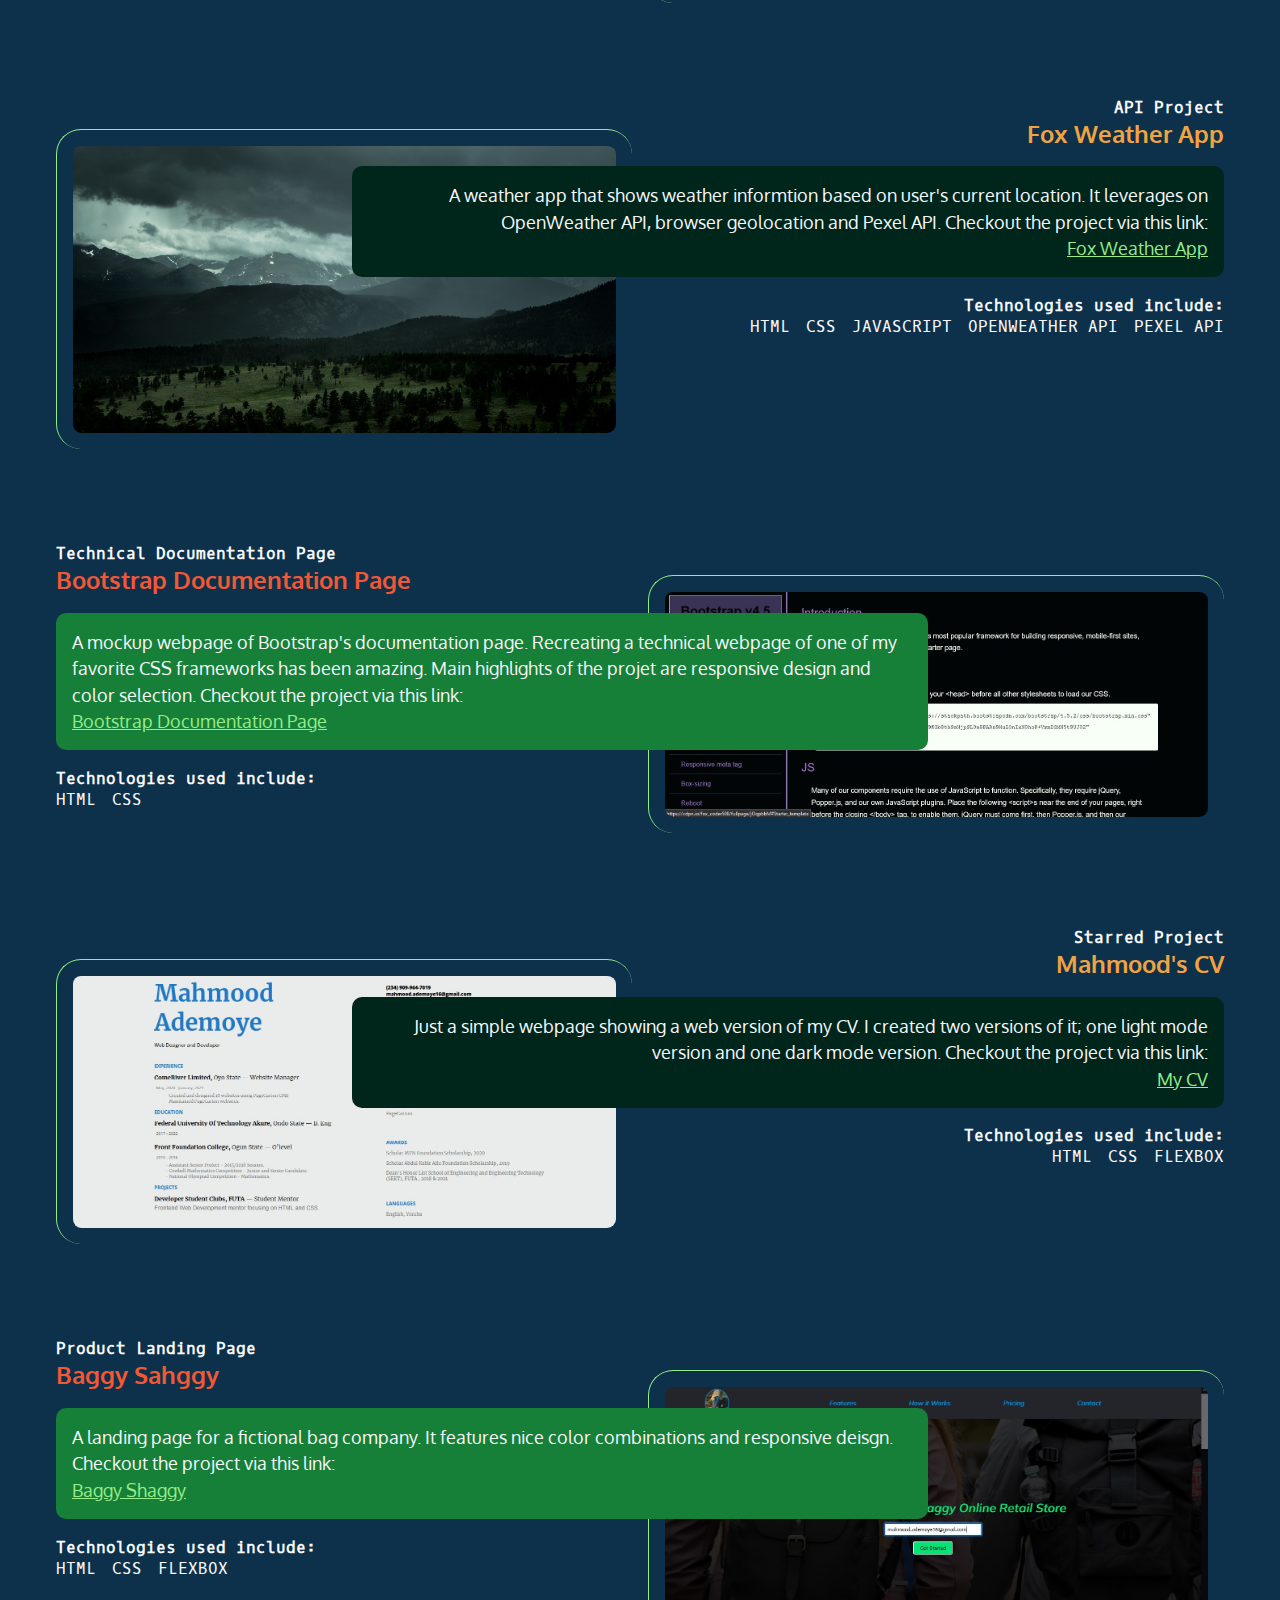
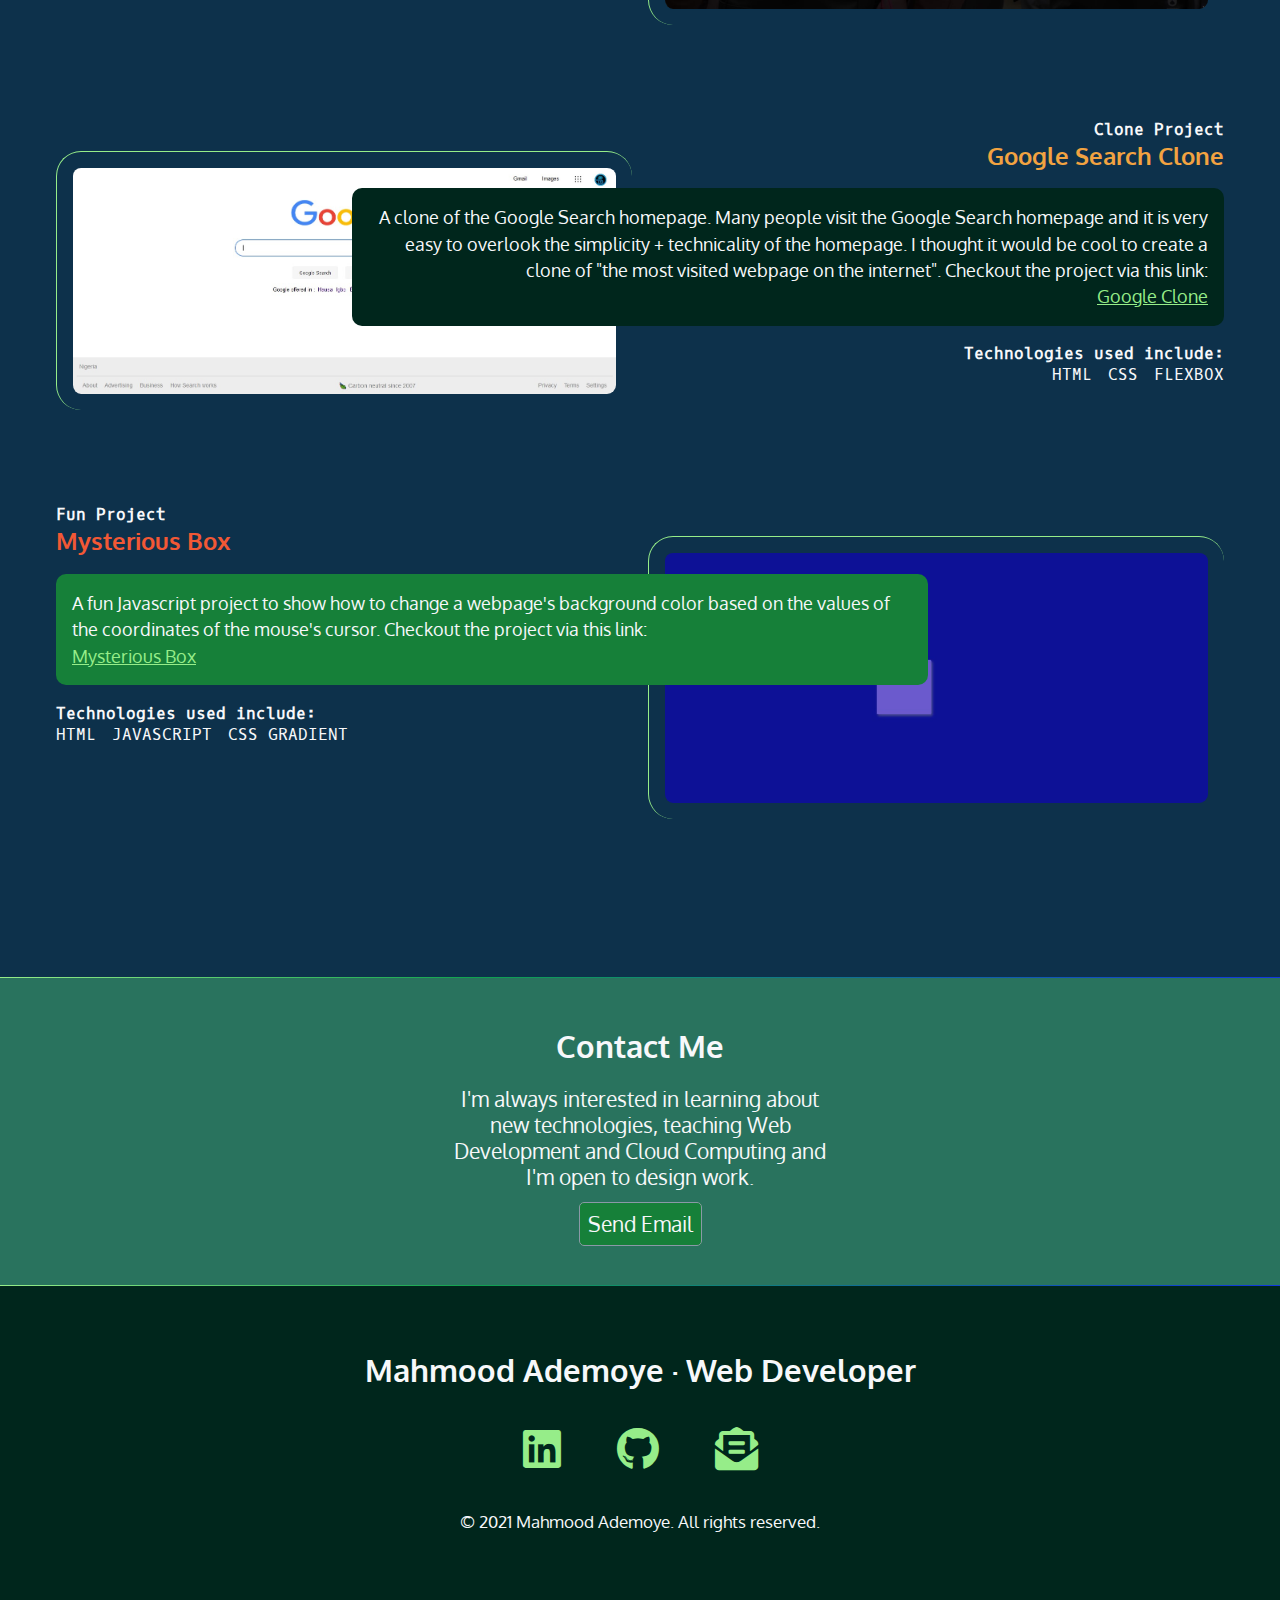
==== commit d7396e38: "links open on new tab | added favicon" ====
--- a/index.html
+++ b/index.html
@@ -5,6 +5,7 @@
     <meta http-equiv="X-UA-Compatible" content="IE=edge">
     <meta name="viewport" content="width=device-width, initial-scale=1.0">
     <title>Mahmood Ademoye Portfolio Website</title>
+    <link rel="shortcut icon" href="img/favicon.jpg" type="image/x-icon">
     <link rel="preconnect" href="https://fonts.googleapis.com">
     <link rel="preconnect" href="https://fonts.gstatic.com" crossorigin>
     <link href="https://fonts.googleapis.com/css2?family=Oxygen&family=Oxygen+Mono&family=Vujahday+Script&display=swap" rel="stylesheet"> 
@@ -31,11 +32,11 @@
             </a>
             
             </li>
-        <li><a href="https://github.com/Brainiac-M">
+        <li><a href="https://github.com/Brainiac-M" target="_blank">
             <span class="fab fa-github" aria-hidden = "true"></span>
             <span class = "sr-only">Github</span>
             </a></li>
-        <li><a href="https://docs.google.com/document/d/1cABCcjKQZ_LOI7W6Z4VjcYcpRTLEBW6X9QL-O9EivGs/edit?usp=sharing" class = "button">Resume</a></li>
+        <li><a href="https://docs.google.com/document/d/1cABCcjKQZ_LOI7W6Z4VjcYcpRTLEBW6X9QL-O9EivGs/edit?usp=sharing" class = "button" target="_blank">Resume</a></li>
         </ul>
     </nav>
 
@@ -47,7 +48,7 @@
     
         <p>I'm a developer specializing in HTML, CSS, Javascript and Cloud Computing. I'm also a tech enthusiast.<p>
     
-        <p>Currently, I volunteer as a <a href= "https://studentambassadors.microsoft.com/en-US/profile/140487">Microsoft Learn Student Ambassador</a> in my school  and I'm a Mechanical Engineering Student.</p>
+        <p>Currently, I volunteer as a <a href= "https://studentambassadors.microsoft.com/en-US/profile/140487" target="_blank">Microsoft Learn Student Ambassador</a> in my school  and I'm a Mechanical Engineering Student.</p>
     </section>
     <div class="gradient"></div>
 
@@ -63,7 +64,7 @@
                     <p class="dkgreen-box">A web project I did to strenghthen my knowledge of CSS Flexbox and Grid.
                         The webpage is very responsive and has desktop, tablet and mobile verisons.
                         Checkout the project via this link:<br>
-                    <a href = "https://brainiac-m.github.io/Wall-of-Wonder/">Wall of Wonder</a>
+                    <a href = "https://brainiac-m.github.io/Wall-of-Wonder/" target="_blank">Wall of Wonder</a>
                     </p>
                     
                     <h4>Technologies used include:<h4>
@@ -83,7 +84,7 @@
                     <h3>Task Manager</h3>
                     <p class="dkgreen-box">An web app that allows users to add, save, delete and filter through tasks. 
                         Good for planning daily tasks. I learnt about local storage of the browser while working on this project. Checkout the project via this link:<br>
-                    <a href = "https://brainiac-m.github.io/Task-Manager/#">Task Manager App</a>
+                    <a href = "https://brainiac-m.github.io/Task-Manager/#" target="_blank">Task Manager App</a>
                     </p>
                     
                     <h4>Technologies used include:<h4>
@@ -101,7 +102,7 @@
                     <h4>API Project</h4>
                     <h3>Fox Weather App</h3>
                     <p class="dkgreen-box">A weather app that shows weather informtion based on user's current location. It leverages on OpenWeather API, browser geolocation and Pexel API. Checkout the project via this link:<br>
-                    <a href = "https://fox-weather.netlify.app/">Fox Weather App</a>
+                    <a href = "https://fox-weather.netlify.app/" target="_blank">Fox Weather App</a>
                     </p>
                     
                     <h4>Technologies used include:<h4>
@@ -123,7 +124,7 @@
                     <p class="dkgreen-box">A mockup webpage of Bootstrap's documentation page. 
                         Recreating a technical webpage of one of my favorite CSS frameworks has been amazing. 
                         Main highlights of the projet are responsive design and color selection. Checkout the project via this link:<br>
-                    <a href = "https://codepen.io/fox_coder508/full/jOqpbbM">Bootstrap Documentation Page</a>
+                    <a href = "https://codepen.io/fox_coder508/full/jOqpbbM" target="_blank">Bootstrap Documentation Page</a>
                     </p>
                     
                     <h4>Technologies used include:<h4>
@@ -140,7 +141,7 @@
                     <h4>Starred Project</h4>
                     <h3>Mahmood's CV</h3>
                     <p class="dkgreen-box">Just a simple webpage showing a web version of my CV. I created two versions of it; one light mode version and one dark mode version. Checkout the project via this link:<br>
-                    <a href = "https://brainiac-m.github.io/my_CV/">My CV</a>
+                    <a href = "https://brainiac-m.github.io/my_CV/" target="_blank">My CV</a>
                     </p>
                     
                     <h4>Technologies used include:<h4>
@@ -160,7 +161,7 @@
                     <p class="dkgreen-box">A landing page for a fictional bag company.
                          It features nice color combinations and responsive deisgn. 
                          Checkout the project via this link:<br>
-                    <a href = "https://codepen.io/fox_coder508/full/ExPMWZJ">Baggy Shaggy</a>
+                    <a href = "https://codepen.io/fox_coder508/full/ExPMWZJ" target="_blank">Baggy Shaggy</a>
                     </p>
                     
                     <h4>Technologies used include:<h4>
@@ -181,7 +182,7 @@
                          Many people visit the Google Search homepage and it is very easy to overlook the simplicity + technicality of the homepage.
                          I thought it would be cool to create a clone of "the most visited webpage on the internet".
                           Checkout the project via this link:<br>
-                    <a href = "https://brainiac-m.github.io/Google-Homepage/">Google Clone</a>
+                    <a href = "https://brainiac-m.github.io/Google-Homepage/" target="_blank">Google Clone</a>
                     </p>
                     
                     <h4>Technologies used include:<h4>
@@ -200,7 +201,7 @@
                     <h3>Mysterious Box</h3>
                     <p class="dkgreen-box">A fun Javascript project to show how to change a webpage's background color based on the values of the coordinates of the mouse's cursor.
                           Checkout the project via this link:<br>
-                    <a href = "https://brainiac-m.github.io/Mysterious-Button/">Mysterious Box</a>
+                    <a href = "https://brainiac-m.github.io/Mysterious-Button/" target="_blank">Mysterious Box</a>
                     </p>
                     
                     <h4>Technologies used include:<h4>
@@ -221,7 +222,7 @@
         <section id ="contact">
             <h2>Contact Me</h2>
             <p>I'm always interested in learning about new technologies, teaching Web Development and Cloud Computing and I'm open to design work.</p>
-            <a href = "mailto:mahmood.ademoye16@gmail.com">Send Email</a>
+            <a href = "mailto:mahmood.ademoye16@gmail.com" target="_blank">Send Email</a>
         </section>
     </div>
 
@@ -236,7 +237,7 @@
             </a>
             
             </li>
-        <li><a href="https://github.com/Brainiac-M">
+        <li><a href="https://github.com/Brainiac-M" target="_blank">
             <span class="fab fa-github" aria-hidden = "true"></span>
             <span class = "sr-only">Github</span>
             </a></li>
--- a/main.css
+++ b/main.css
@@ -151,15 +151,17 @@
   }
   #contact a{
     margin-bottom: 3rem;
-    padding: 0.4rem;
+    padding: 0.5rem;
     border-radius: 5px;
     text-decoration: none;
     background-color: var(--mdgreen);
-    color: var(--white);  
+    color: var(--white);
+    border: 1.5px solid var(--ash);  
   }
 
   #contact a:hover{
     background-color: var(--ash);
+    border: 1.5px solid var(--mdgreen);
   }
   
   /* navigation */
@@ -208,7 +210,7 @@
   }
   nav ul li .button{
     background-color: var(--mdgreen);
-    padding: 0.4rem;
+    padding: 0.5rem;
     border-radius: 5px;
   }
   nav ul li .button:hover{
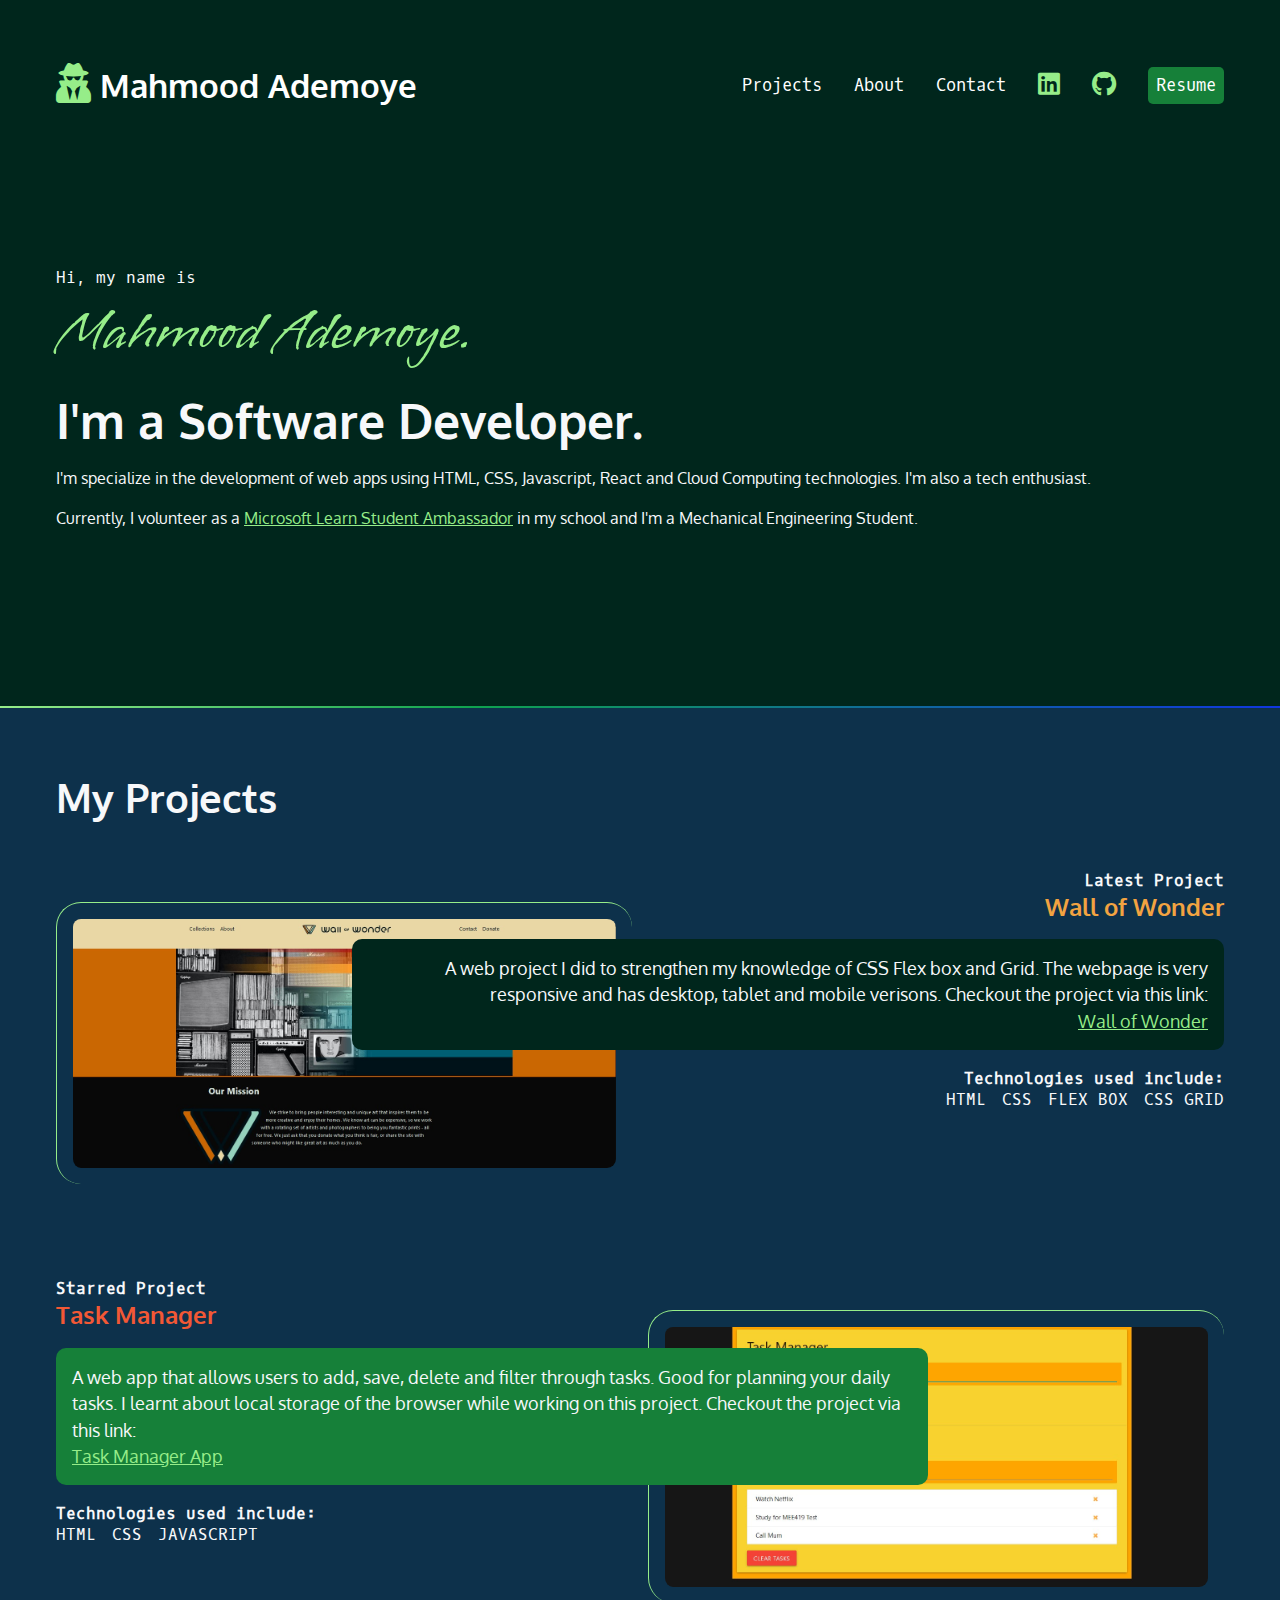
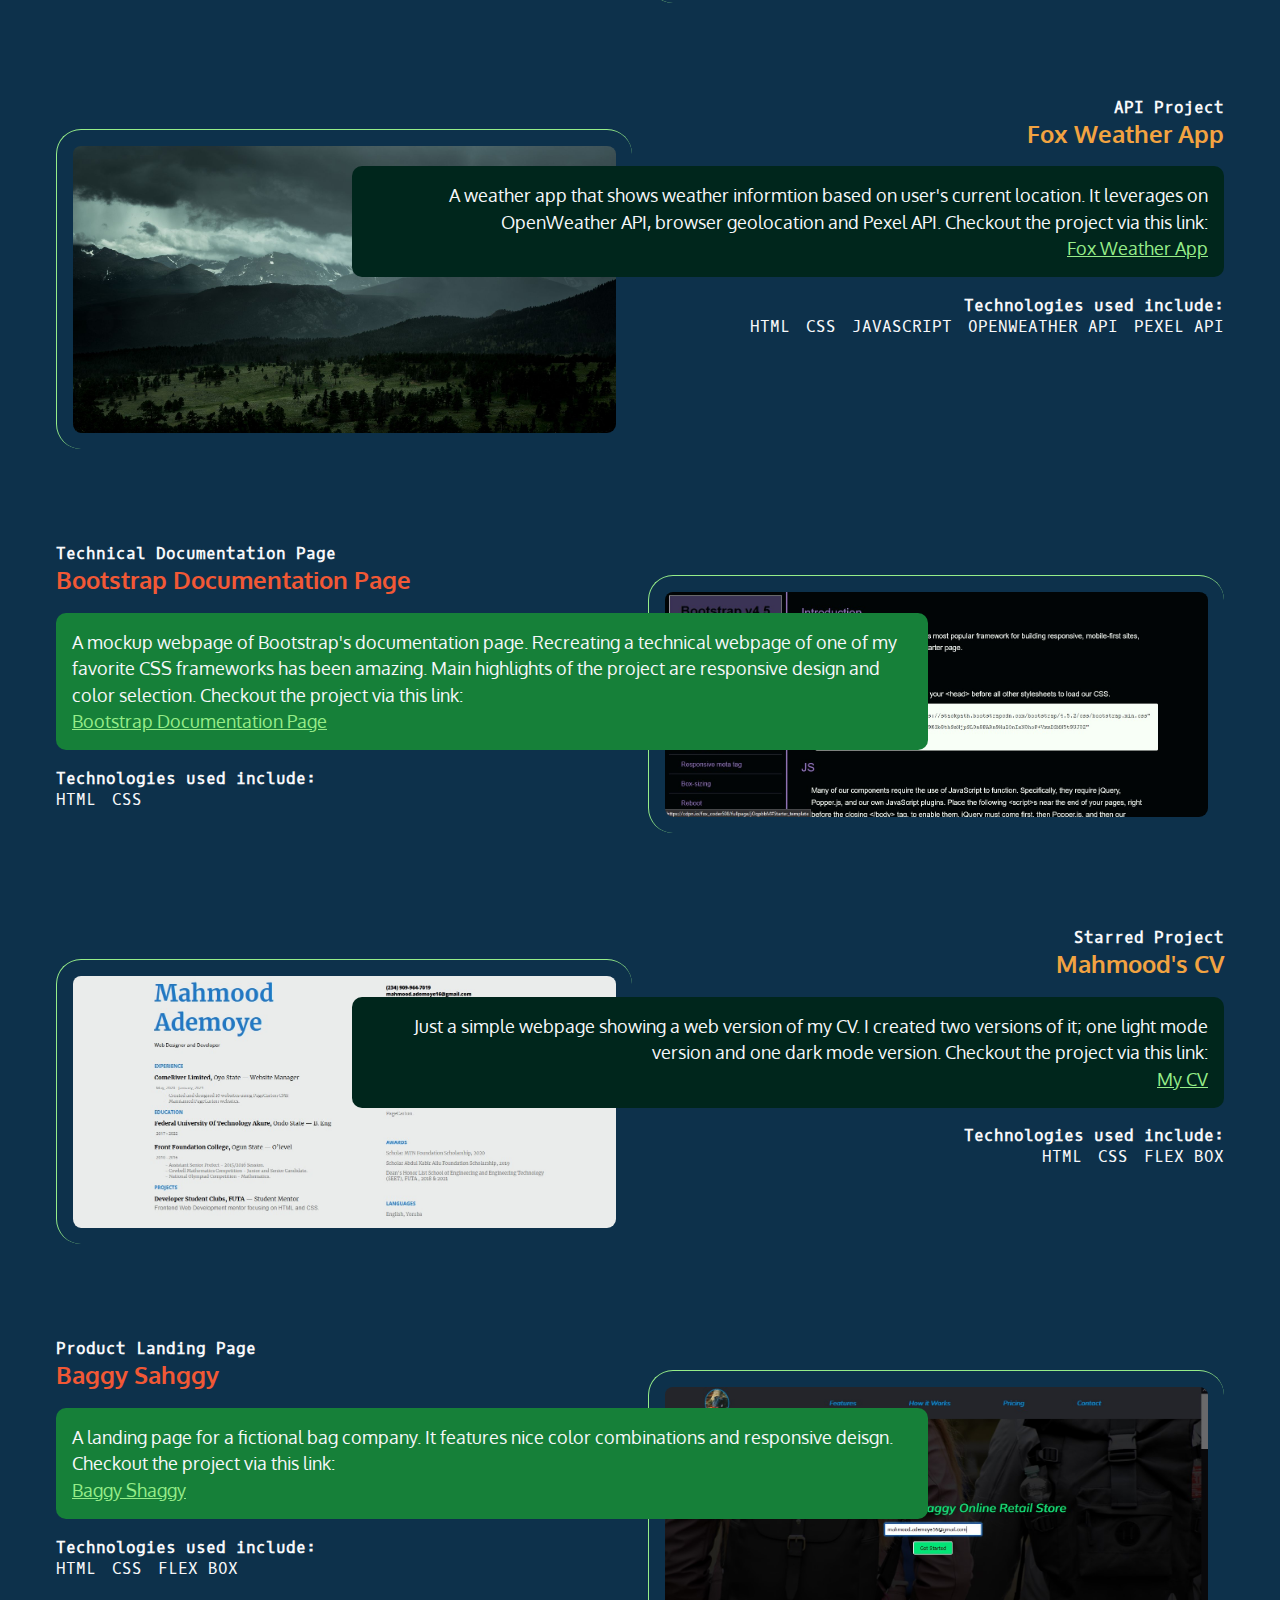
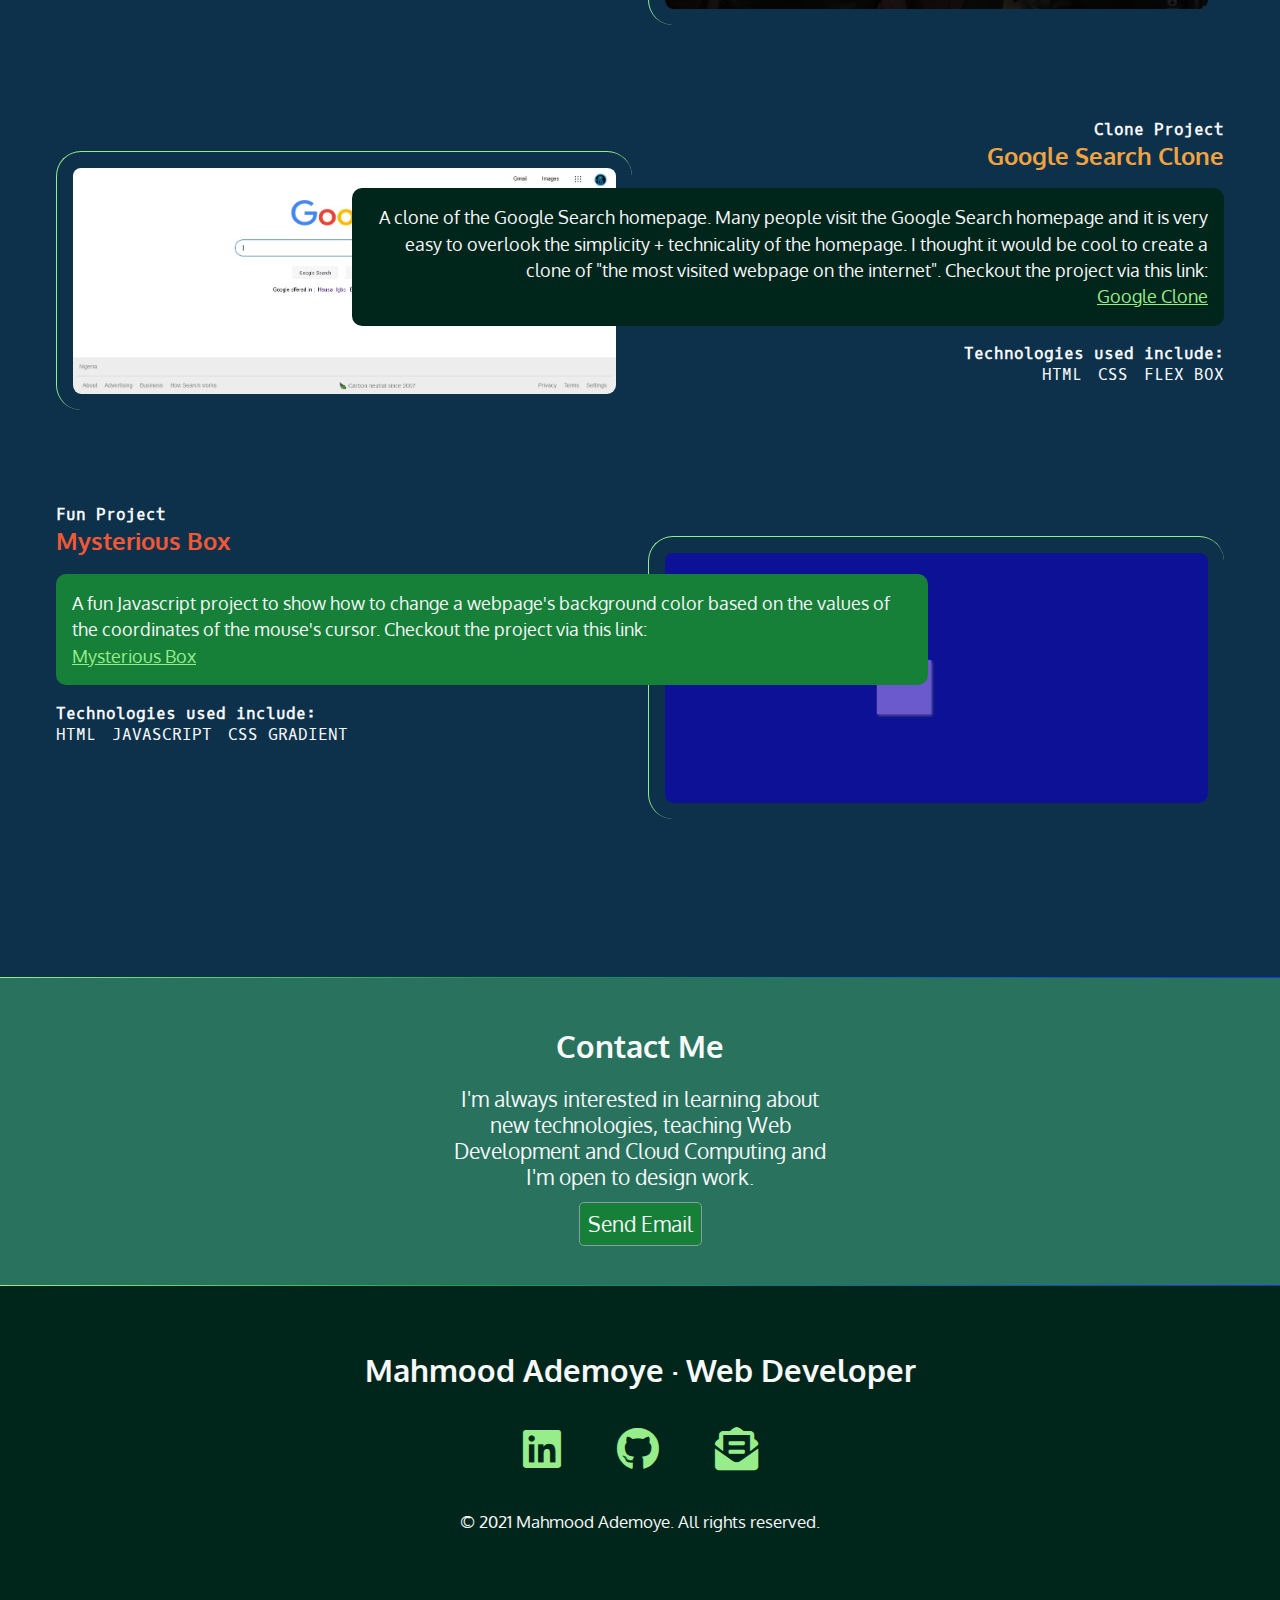
==== commit 47913018: "changed resume link" ====
--- a/index.html
+++ b/index.html
@@ -36,7 +36,7 @@
             <span class="fab fa-github" aria-hidden = "true"></span>
             <span class = "sr-only">Github</span>
             </a></li>
-        <li><a href="https://docs.google.com/document/d/1cABCcjKQZ_LOI7W6Z4VjcYcpRTLEBW6X9QL-O9EivGs/edit?usp=sharing" class = "button" target="_blank">Resume</a></li>
+        <li><a href="https://drive.google.com/file/d/1oZljPiPPI9eYDeGCoWEdwsrWo_OK_sii/view?usp=sharing" class = "button" target="_blank">Resume</a></li>
         </ul>
     </nav>
 
@@ -44,9 +44,9 @@
     <section id="intro">
         <p class = "name">Hi, my name is <span>Mahmood Ademoye.</span></p>
     
-        <h2>I develop websites.</h2>
+        <h2>I'm a Software Developer.</h2>
     
-        <p>I'm a developer specializing in HTML, CSS, Javascript and Cloud Computing. I'm also a tech enthusiast.<p>
+        <p>I'm specialize in the development of web apps using HTML, CSS, Javascript, React and Cloud Computing technologies. I'm also a tech enthusiast.<p>
     
         <p>Currently, I volunteer as a <a href= "https://studentambassadors.microsoft.com/en-US/profile/140487" target="_blank">Microsoft Learn Student Ambassador</a> in my school  and I'm a Mechanical Engineering Student.</p>
     </section>
@@ -61,7 +61,7 @@
                 <div class="project-text">
                     <h4>Latest Project</h4>
                     <h3>Wall of Wonder</h3>
-                    <p class="dkgreen-box">A web project I did to strenghthen my knowledge of CSS Flexbox and Grid.
+                    <p class="dkgreen-box">A web project I did to strengthen my knowledge of CSS Flex box and Grid.
                         The webpage is very responsive and has desktop, tablet and mobile verisons.
                         Checkout the project via this link:<br>
                     <a href = "https://brainiac-m.github.io/Wall-of-Wonder/" target="_blank">Wall of Wonder</a>
@@ -71,7 +71,7 @@
                     <ul>
                         <li>HTML</li>
                         <li>CSS</li>
-                        <li>Flexbox</li>
+                        <li>Flex box</li>
                         <li>CSS Grid</li>
                     </ul>
             </div>
@@ -82,8 +82,8 @@
                 <div class="project-text">
                     <h4>Starred Project</h4>
                     <h3>Task Manager</h3>
-                    <p class="dkgreen-box">An web app that allows users to add, save, delete and filter through tasks. 
-                        Good for planning daily tasks. I learnt about local storage of the browser while working on this project. Checkout the project via this link:<br>
+                    <p class="dkgreen-box">A web app that allows users to add, save, delete and filter through tasks. 
+                        Good for planning your daily tasks. I learnt about local storage of the browser while working on this project. Checkout the project via this link:<br>
                     <a href = "https://brainiac-m.github.io/Task-Manager/#" target="_blank">Task Manager App</a>
                     </p>
                     
@@ -123,7 +123,7 @@
                     <h3>Bootstrap Documentation Page</h3>
                     <p class="dkgreen-box">A mockup webpage of Bootstrap's documentation page. 
                         Recreating a technical webpage of one of my favorite CSS frameworks has been amazing. 
-                        Main highlights of the projet are responsive design and color selection. Checkout the project via this link:<br>
+                        Main highlights of the project are responsive design and color selection. Checkout the project via this link:<br>
                     <a href = "https://codepen.io/fox_coder508/full/jOqpbbM" target="_blank">Bootstrap Documentation Page</a>
                     </p>
                     
@@ -148,7 +148,7 @@
                     <ul>
                         <li>HTML</li>
                         <li>CSS</li>
-                        <li>Flexbox</li>
+                        <li>Flex box</li>
                     </ul>
                 </div>
                 <img src="img/myCV.jpg" alt="Screenshot of webpage showing my CV" />
@@ -168,7 +168,7 @@
                     <ul>
                         <li>HTML</li>
                         <li>CSS</li>
-                        <li>Flexbox</li>
+                        <li>Flex box</li>
                     </ul>
             </div>
                 <img src="img/baggy-shaggy.jpg" alt="Screenshot of Baggy shaggy website" />
@@ -189,7 +189,7 @@
                     <ul>
                         <li>HTML</li>
                         <li>CSS</li>
-                        <li>Flexbox</li>
+                        <li>Flex box</li>
                     </ul>
                 </div>
                 <img src="img/google.jpg" alt="Screenshot of google search homepage" />
